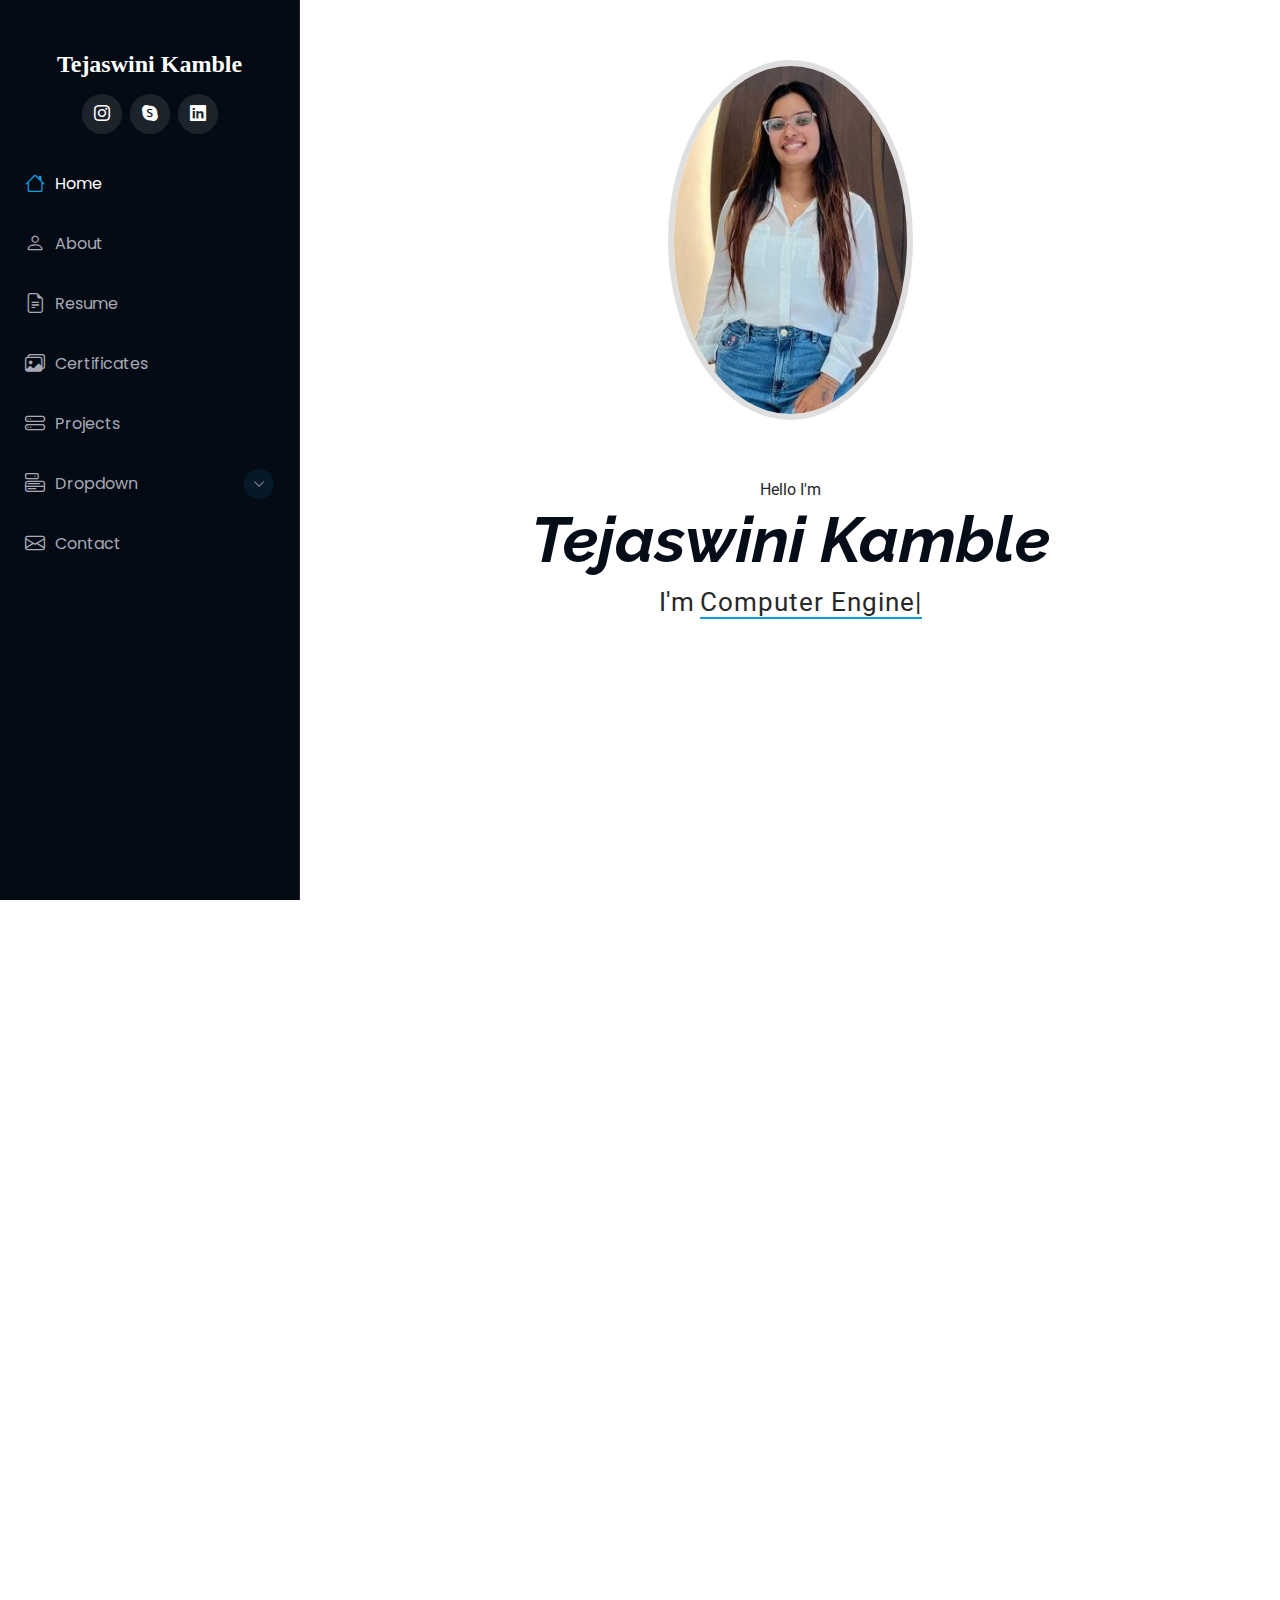
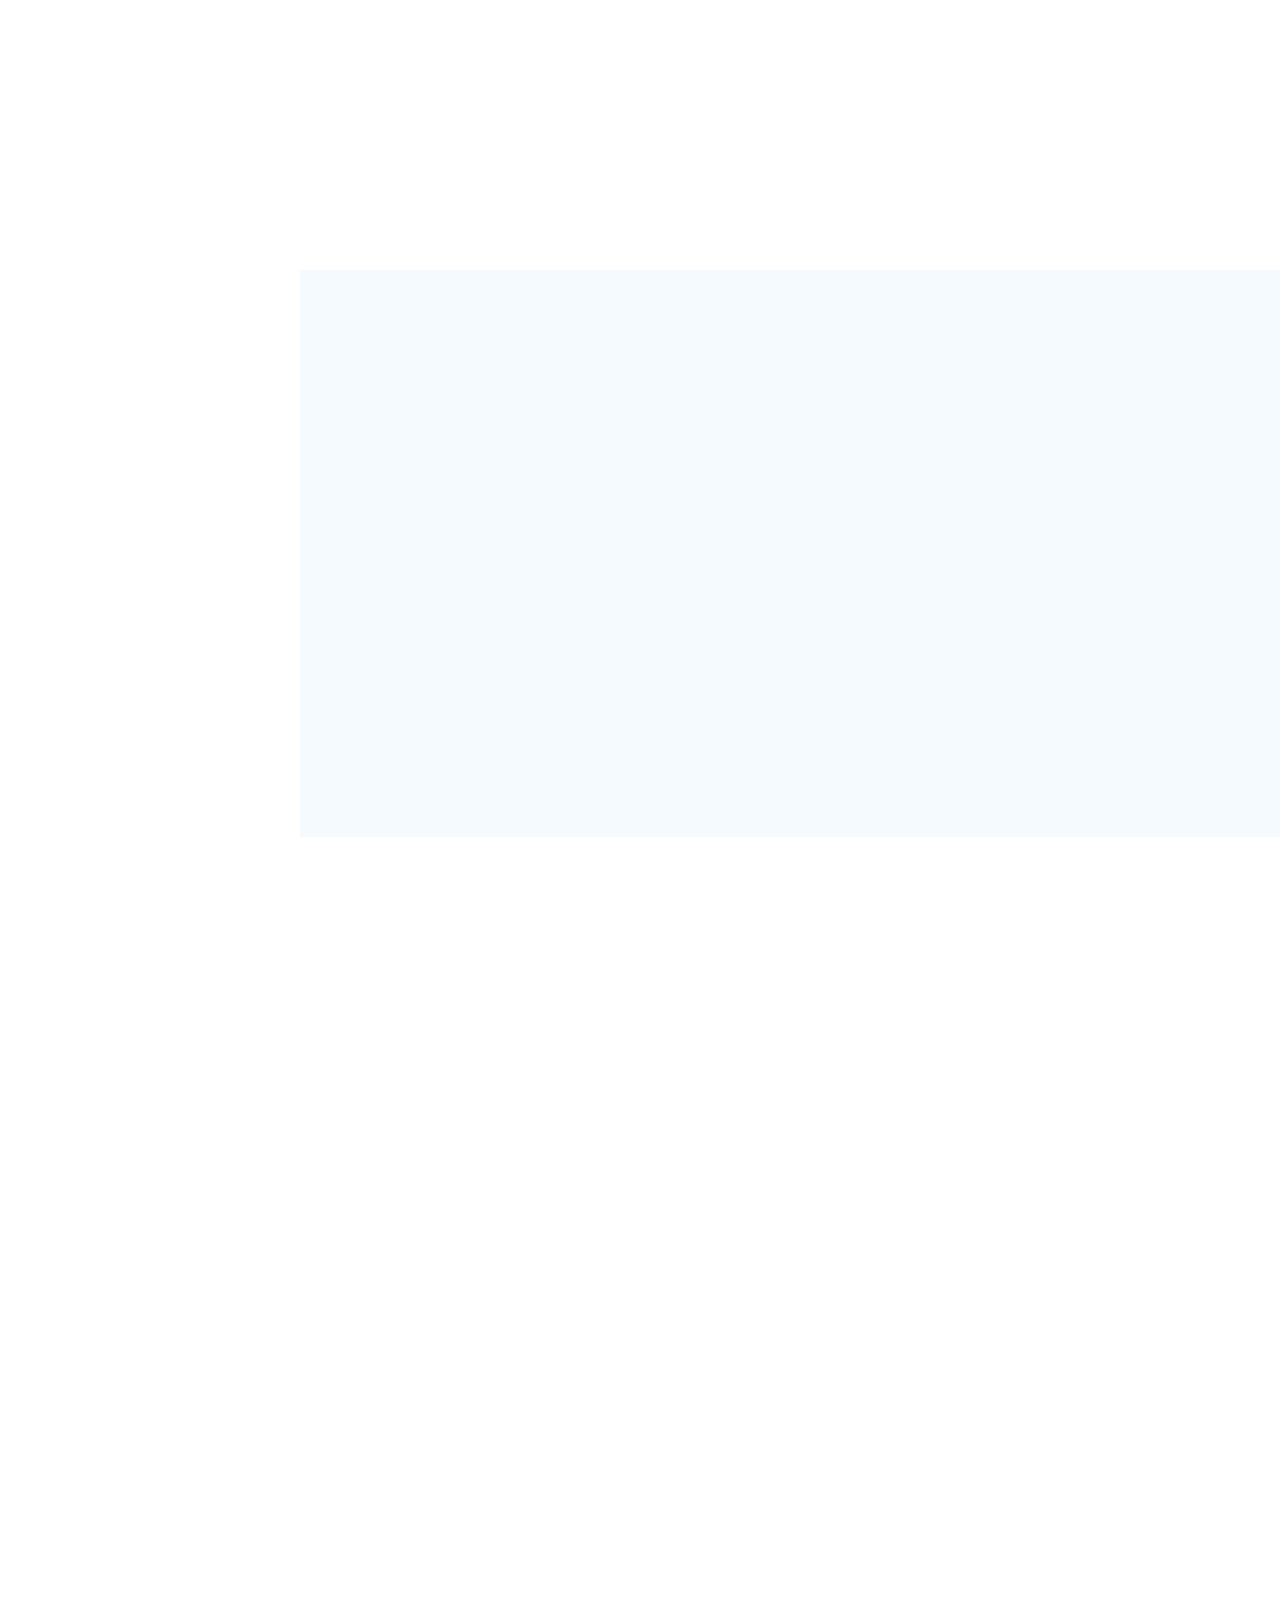
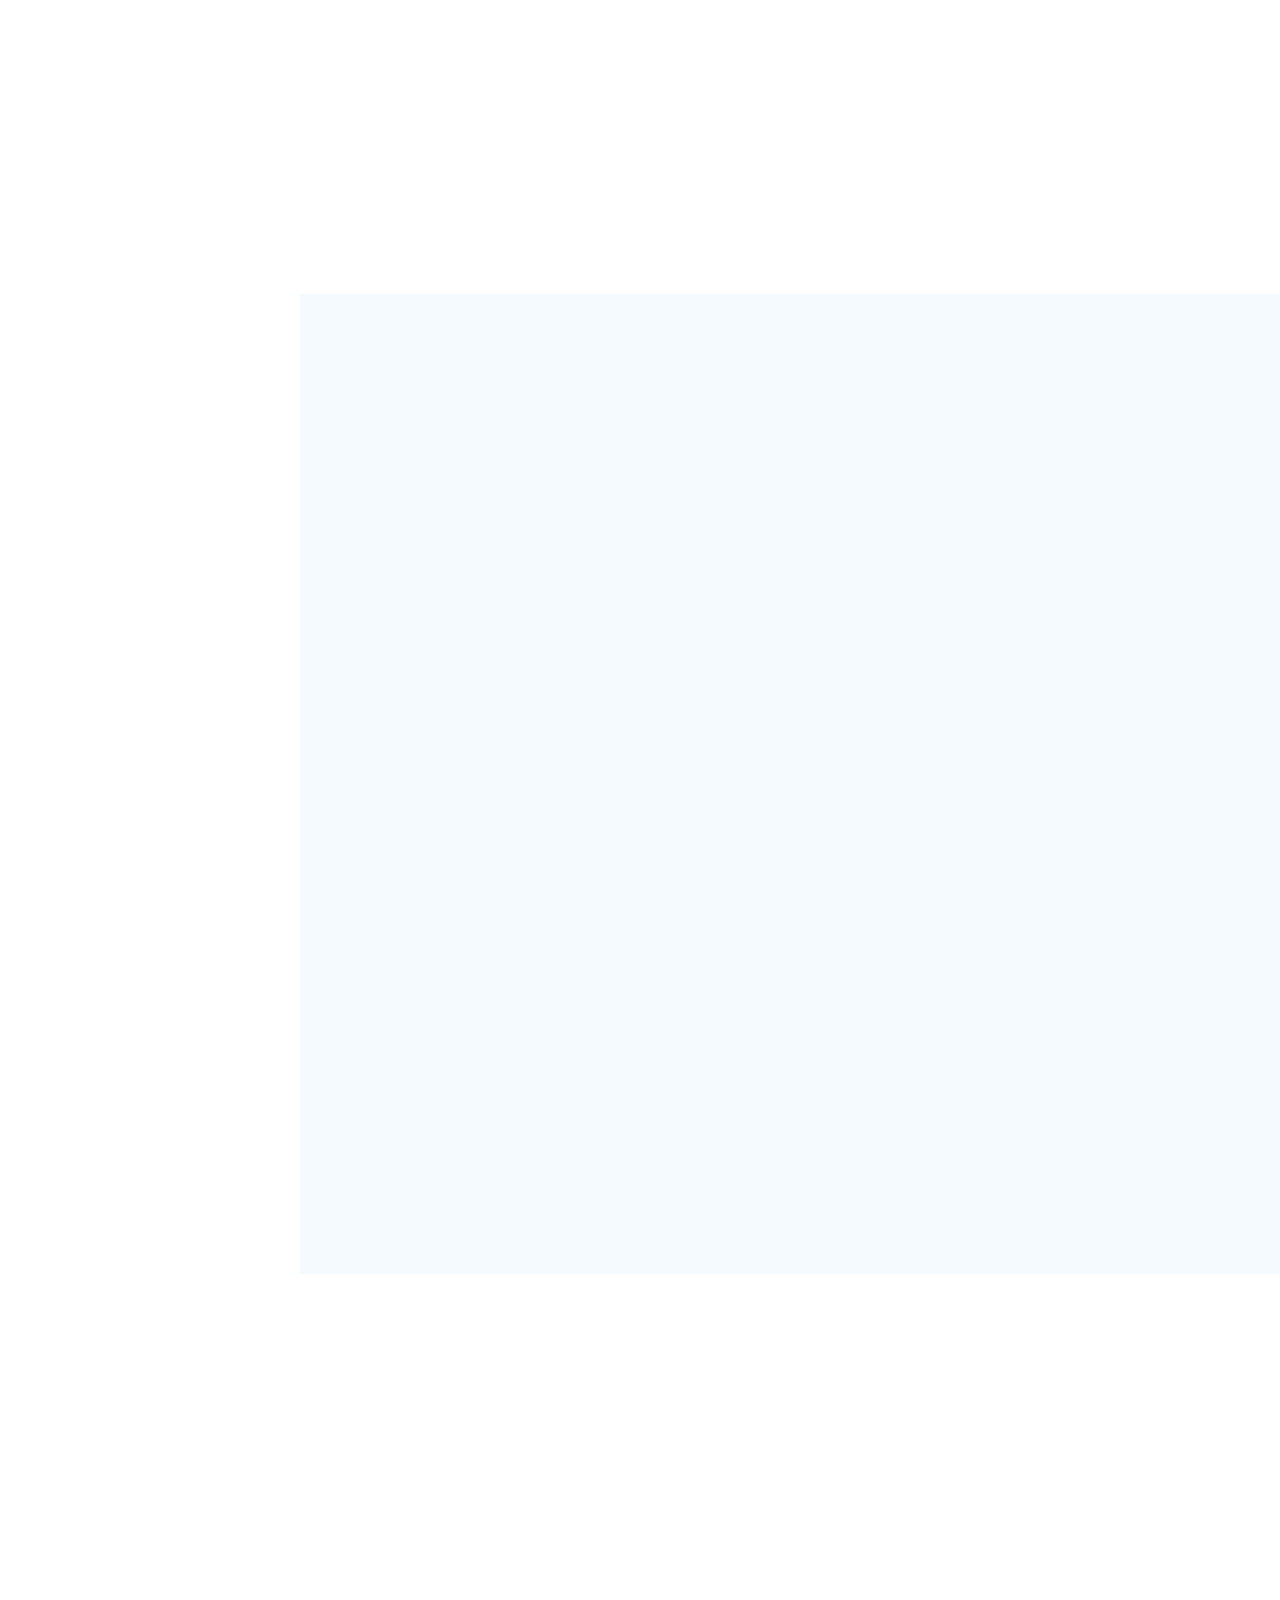
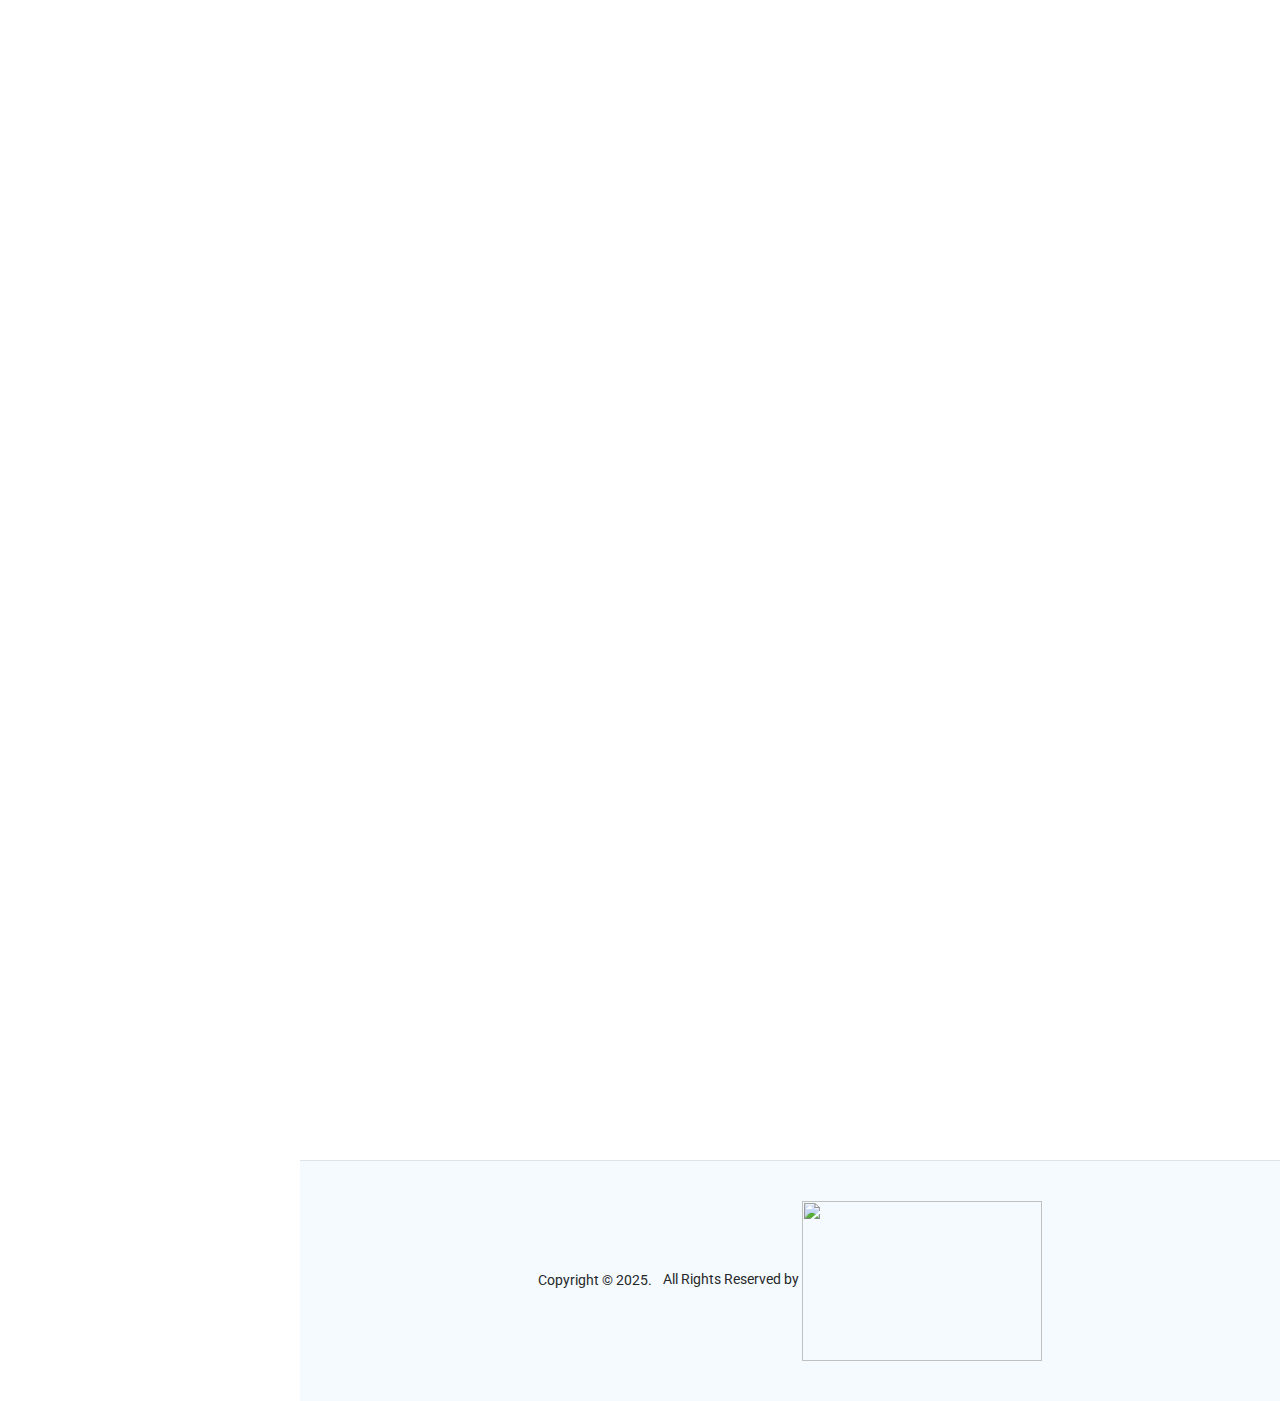
==== index.html @ b7612b85 "My Fisrt pushed with -- my webiste is not complete yet" ====
<!DOCTYPE html>
<html lang="en">

<head>
  <meta charset="utf-8">
  <meta content="width=device-width, initial-scale=1.0" name="viewport">
  <title>Tejaswini</title>
  <meta content="" name="description">
  <meta content="" name="keywords">

  <!-- Favicons -->

  <!-- Bootstrap JS and AOS Script -->
  <script src="https://cdn.jsdelivr.net/npm/bootstrap@5.3.2/dist/js/bootstrap.bundle.min.js"></script>
  <script src="https://cdnjs.cloudflare.com/ajax/libs/aos/2.3.4/aos.js"></script>
  <script>
      AOS.init();
  </script> 

  <!-- Fonts -->
  <link href="https://fonts.googleapis.com" rel="preconnect">
  <link href="https://fonts.gstatic.com" rel="preconnect" crossorigin>
  <link href="https://fonts.googleapis.com/css2?family=Roboto:ital,wght@0,100;0,300;0,400;0,500;0,700;0,900;1,100;1,300;1,400;1,500;1,700;1,900&family=Poppins:ital,wght@0,100;0,200;0,300;0,400;0,500;0,600;0,700;0,800;0,900;1,100;1,200;1,300;1,400;1,500;1,600;1,700;1,800;1,900&family=Raleway:ital,wght@0,100;0,200;0,300;0,400;0,500;0,600;0,700;0,800;0,900;1,100;1,200;1,300;1,400;1,500;1,600;1,700;1,800;1,900&display=swap" rel="stylesheet">

  <!-- Vendor CSS Files -->
  <link href="assets/vendor/bootstrap/css/bootstrap.min.css" rel="stylesheet">
  <link href="assets/vendor/bootstrap-icons/bootstrap-icons.css" rel="stylesheet">
  <link href="assets/vendor/aos/aos.css" rel="stylesheet">
  <link href="assets/vendor/glightbox/css/glightbox.min.css" rel="stylesheet">
  <link href="assets/vendor/swiper/swiper-bundle.min.css" rel="stylesheet">

  <!-- Main CSS File -->
  <link href="assets/css/main.css" rel="stylesheet">

</head>

<body class="index-page">

  <header id="header" class="header dark-background d-flex flex-column">
    <i class="header-toggle d-xl-none bi bi-list"></i>

    <!-- <div class="profile-img">
      <img src="assets/img/myPhoto.jpg" alt="" class="img-fluid rounded-circle">
    </div> -->

    <a href="index.html" class="logo d-flex align-items-center justify-content-center">
      <!-- Uncomment the line below if you also wish to use an image logo -->
      <!-- <img src="assets/img/logo.png" alt=""> -->
      <h1 class="sitename">Tejaswini Kamble</h1>
    </a>

    <div class="social-links text-center">
      <a href="#" class="instagram"><i class="bi bi-instagram"></i></a>
      <a href="#" class="google-plus"><i class="bi bi-skype"></i></a>
      <a href="#" class="linkedin"><i class="bi bi-linkedin"></i></a>

    </div>

    <nav id="navmenu" class="navmenu">
      <ul>
        <li><a href="#hero" class="active"><i class="bi bi-house navicon"></i>Home</a></li>
        <li><a href="#about"><i class="bi bi-person navicon"></i> About</a></li>
        <li><a href="#resume"><i class="bi bi-file-earmark-text navicon"></i> Resume</a></li>
        <li><a href="#portfolio"><i class="bi bi-images navicon"></i> Certificates</a></li>
        <li><a href="#services"><i class="bi bi-hdd-stack navicon"></i> Projects</a></li>
        <li class="dropdown"><a href="#"><i class="bi bi-menu-button navicon"></i> <span>Dropdown</span> <i class="bi bi-chevron-down toggle-dropdown"></i></a>
          <ul>
            <li><a href="#">Dropdown 1</a></li>
            <li class="dropdown"><a href="#"><span>Deep Dropdown</span> <i class="bi bi-chevron-down toggle-dropdown"></i></a>
              <ul>
                <li><a href="#">Deep Dropdown 1</a></li>
                <li><a href="#">Deep Dropdown 2</a></li>
                <li><a href="#">Deep Dropdown 3</a></li>
                <li><a href="#">Deep Dropdown 4</a></li>
                <li><a href="#">Deep Dropdown 5</a></li>
              </ul>
            </li>
            <li><a href="#">Dropdown 2</a></li>
            <li><a href="#">Dropdown 3</a></li>
            <li><a href="#">Dropdown 4</a></li>
          </ul>
        </li>
        <li><a href="#contact"><i class="bi bi-envelope navicon"></i> Contact</a></li>
      </ul>
    </nav>

  </header>

  <main class="main">

    <!-- Hero Section -->
    <section id="hero" class="hero section">

      <div class="img">
        <img src="assets/img/myPhoto1.jpg" alt="load img" class="img-fluid rounded-circle">
      </div>

      
      <div class="container" data-aos="fade-up" data-aos-delay="100">
        Hello I'm
        <h2><em>Tejaswini Kamble</em></h2>
        <p>I'm <span class="typed" data-typed-items="software Developer , Web developer">Computer Engineering student</span><span class="typed-cursor typed-cursor--blink" aria-hidden="true"></span><span class="typed-cursor typed-cursor--blink" aria-hidden="true"></span></p>
      </div>

    </section><!-- /Hero Section -->

    <!-- About Section -->
    <section id="about" class="about section">

      <!-- Section Title -->
      <div class="container section-title" data-aos="fade-up">
        <h2>About Me</h2>

        
          <p class = "mb-4">I am a passionate and detail-oriented Computer Engineering student with a strong foundation in software development, web technologies. My expertise lies in Core Java, Python, SQL, HTML, CSS, JavaScript, and Bootstrap, which I have utilized to develop innovative projects. With a keen interest in problem-solving and real-time automation, I thrive on building solutions that enhance efficiency and user experience.</p>

          <p>Throughout my academic journey, I have gained hands-on experience through internships and projects. As a Software Development Intern at DCDIUM Technologies, I developed a professional company website that improved user engagement by 30%. Additionally, I worked on the AttendMe: Real-Time Marking System, an face recognition-based attendance system, which automated student attendance tracking with high accuracy. These experiences have honed my skills in full-stack development, database management</p>
          
          <p>Beyond my technical expertise, I am a quick learner and an effective collaborator, always eager to explore the latest industry trends and emerging technologies. I enjoy working in dynamic environments where I can contribute meaningfully while expanding my knowledge. My ability to analyze problems, implement solutions, and optimize processes has allowed me to excel in my projects and internships.</p>
    
          <p>When I’m not coding, I enjoy traveling and exploring new destinations, which has helped me develop adaptability and a global perspective. My curiosity and enthusiasm drive me to push boundaries, and I am excited about opportunities that challenge me to innovate and grow as a developer.</p>
      </div><!-- End Section Title -->

    </section><!-- /About Section -->



    <!-- Skills Section -->
    <section id="skills" class="skills section light-background">

      <!-- Section Title -->
      <div class="container section-title" data-aos="fade-up">
        <h2>Skills</h2>
        <p>Technology i often work with</p>
      </div><!-- End Section Title -->

      <div class="container" data-aos="fade-up" data-aos-delay="100">

        <div class="row skills-content skills-animation">

          <div class="col-lg-6">

            <div class="progress">
              <span class="skill"><span>Core Java</span> <i class="val">100%</i></span>
              <div class="progress-bar-wrap">
                <div class="progress-bar" role="progressbar" aria-valuenow="100" aria-valuemin="0" aria-valuemax="100"></div>
              </div>
            </div><!-- End Skills Item -->

            <div class="progress">
              <span class="skill"><span>MySql</span> <i class="val">90%</i></span>
              <div class="progress-bar-wrap">
                <div class="progress-bar" role="progressbar" aria-valuenow="90" aria-valuemin="0" aria-valuemax="100"></div>
              </div>
            </div><!-- End Skills Item -->

            <div class="progress">
              <span class="skill"><span>Spring Boot</span> <i class="val">55%</i></span>
              <div class="progress-bar-wrap">
                <div class="progress-bar" role="progressbar" aria-valuenow="55" aria-valuemin="0" aria-valuemax="100"></div>
              </div>
            </div><!-- End Skills Item -->


          </div>

          <div class="col-lg-6">

            <div class="progress">
              <span class="skill"><span>HTML</span> <i class="val">75%</i></span>
              <div class="progress-bar-wrap">
                <div class="progress-bar" role="progressbar" aria-valuenow="75" aria-valuemin="0" aria-valuemax="100"></div>
              </div>
            </div><!-- End Skills Item -->

            <div class="progress">
              <span class="skill"><span>CSS</span> <i class="val">80%</i></span>
              <div class="progress-bar-wrap">
                <div class="progress-bar" role="progressbar" aria-valuenow="80" aria-valuemin="0" aria-valuemax="100"></div>
              </div>
            </div><!-- End Skills Item -->

            <div class="progress">
              <span class="skill"><span>bootstrap</span> <i class="val">90%</i></span>
              <div class="progress-bar-wrap">
                <div class="progress-bar" role="progressbar" aria-valuenow="90" aria-valuemin="0" aria-valuemax="100"></div>
              </div>
            </div><!-- End Skills Item -->
          </div>


          <div class="container-fluid marquee-container">
            <div class="marquee-content">
                <a href="https://www.w3schools.com/java/">
                    <img src="https://www.svgrepo.com/show/303388/java-4-logo.svg" alt="Java">
                </a>
                <a href="https://www.mysql.com/">
                    <img src="https://www.svgrepo.com/show/303251/mysql-logo.svg" alt="MySQL">
                </a>
                <a href="https://www.w3schools.com/html/">
                    <img src="https://www.svgrepo.com/show/353884/html-5.svg" alt="HTML">
                </a>
                <a href="https://www.w3schools.com/css/">
                    <img src="https://www.svgrepo.com/show/353623/css-3.svg" alt="CSS">
                </a>
                <a href="https://www.w3schools.com/js/">
                    <img src="https://www.svgrepo.com/show/349419/javascript.svg" alt="JavaScript">
                </a>
                <a href="https://www.w3schools.com/bootstrap5/">
                    <img src="https://www.svgrepo.com/show/353498/bootstrap.svg" alt="Bootstrap">
                </a>
                

                <!-- duplicate logo for infinite effect -->

                <a href="https://www.w3schools.com/java/">
                  <img src="https://www.svgrepo.com/show/303388/java-4-logo.svg" alt="Java">
              </a>
              <a href="https://www.mysql.com/">
                  <img src="https://www.svgrepo.com/show/303251/mysql-logo.svg" alt="MySQL">
              </a>
              <a href="https://www.w3schools.com/html/">
                  <img src="https://www.svgrepo.com/show/353884/html-5.svg" alt="HTML">
              </a>
              <a href="https://www.w3schools.com/css/">
                  <img src="https://www.svgrepo.com/show/353623/css-3.svg" alt="CSS">
              </a>
              <a href="https://www.w3schools.com/js/">
                  <img src="https://www.svgrepo.com/show/349419/javascript.svg" alt="JavaScript">
              </a>
              <a href="https://www.w3schools.com/bootstrap5/">
                  <img src="https://www.svgrepo.com/show/353498/bootstrap.svg" alt="Bootstrap">
              </a>
            </div>
          </div>

        </div>

      </div>

    </section><!-- /Skills Section -->

    <!-- Resume Section -->
    <section id="resume" class="resume section">

      <!-- Section Title -->
      <div class="container section-title" data-aos="fade-up">
        <h2>Resume</h2>
        <p>Experienced Computer Engineering student with expertise in Core Java,
          Python, SQL, HTML, CSS, JavaScript, and Bootstrap. Skilled in software
          and web development, real-time automation, and object-oriented
          programming. Developed a face recognition attendance system and a
          responsive company website. Seeking a role to apply my skills in
          strategic planning, leadership, and problem-solving skills.</p>
      </div><!-- End Section Title -->

      <div class="container">

        <div class="row">

          <div class="col-lg-6" data-aos="fade-up" data-aos-delay="100">
            <h3 class="resume-title">Sumary</h3>

            <div class="resume-item pb-0">
              <h4>Tejaswini Kamble</h4>
              <p><em>Motivated and detail-oriented Computer Engineering student with a strong foundation in software development, web technologies. Seeking an opportunity to apply my expertise in Core Java, Python, SQL, and web development to contribute to innovative projects, enhance business processes, and expand my technical skill set in a dynamic and growth-driven environment.</em></p>
              <ul>
                <li>Pune</li>
                <li>9067110845</li>
                <li>tejaswinikamble706@gmail.com</li>
              </ul>
            </div><!-- Edn Resume Item -->

            <h3 class="resume-title">Education</h3>
            <div class="resume-item">
              <h4>Bachelor of Engineering in Computer Science</h4>
              <h5>Present</h5>
              <p><em>Ajeenkya DY Patil School of Engineering</em></p>
            </div><!-- Edn Resume Item -->

            <div class="resume-item">
              <h4> Diploma in Computer Engineering</h4>
              <h5>2018 - 2021</h5>
              <p><em>Dr DY Patil School of Engineering</em></p>
              
            </div><!-- Edn Resume Item -->

          </div>

          <div class="col-lg-6" data-aos="fade-up" data-aos-delay="200">
            <h3 class="resume-title">Internship</h3>
            <div class="resume-item">
              <h4>DCDIUM Technologies Pvt. Ltd.</h4>
              <h5>10 JAN, 2024 - 23 FEB, 2024</h5>
              <p><em>As Software Development Intern </em></p>
              <ul>
                <li>Developed DCDIUM Technologies web page , aimed at showcasing the company's custom software development and IT outsourcing services.
                  </li>
                <li>Collaborated with the design team to create a user-friendly,responsive, and visually appealing website. </li>
              </ul>
            </div><!-- Edn Resume Item -->
          </div>

        </div>

      </div>

    </section><!-- /Resume Section -->

    <!-- Portfolio Section -->
    <section id="portfolio" class="portfolio section light-background">

      <!-- Section Title -->
      <div class="container section-title" data-aos="fade-up">
        <h2>Certificates</h2>
        <p></p>
      </div><!-- End Section Title -->

      <div class="container">

        <div class="isotope-layout" data-default-filter="*" data-layout="masonry" data-sort="original-order">

          <div class="row gy-4 isotope-container" data-aos="fade-up" data-aos-delay="200">

            <div class="col-lg-4 col-md-6 portfolio-item isotope-item filter-app">
              <div class="portfolio-content h-100">
                <img src="assets/img/portfolio/cer1.jpg" class="img-fluid" alt="">
              </div>
            </div><!-- End Portfolio Item -->

            <div class="col-lg-4 col-md-6 portfolio-item isotope-item filter-app">
              <div class="portfolio-content h-100">
                <img src="assets/img/portfolio/cer2.jpg" class="img-fluid" alt="">
                
              </div>
            </div><!-- End Portfolio Item -->

            <div class="col-lg-4 col-md-6 portfolio-item isotope-item filter-app">
              <div class="portfolio-content h-100">
                <img src="assets/img/portfolio/cer3.jpg" class="img-fluid" alt="">
              </div>
            </div><!-- End Portfolio Item -->

            <div class="col-lg-4 col-md-6 portfolio-item isotope-item filter-app">
              <div class="portfolio-content h-100">
                <img src="assets/img/portfolio/cer4.jpg" class="img-fluid" alt="">
              </div>
            </div><!-- End Portfolio Item -->

            <div class="col-lg-4 col-md-6 portfolio-item isotope-item filter-app">
              <div class="portfolio-content h-100">
                <img src="assets/img/portfolio/cer5.jpg" class="img-fluid" alt="">
              </div>
            </div><!-- End Portfolio Item -->

            <div class="col-lg-4 col-md-6 portfolio-item isotope-item filter-app">
              <div class="portfolio-content h-100">
                <img src="assets/img/portfolio/cer6.jpg" class="img-fluid" alt="">
              </div>
            </div><!-- End Portfolio Item -->

            <div class="col-lg-4 col-md-6 portfolio-item isotope-item filter-app">
              <div class="portfolio-content h-100">
                <img src="assets/img/portfolio/cer7.jpg" class="img-fluid" alt="">
              </div>
            </div><!-- End Portfolio Item -->
          </div><!-- End Portfolio Container -->
        </div>
      </div>

    </section><!-- /Portfolio Section -->



    <!-- Services Section -->
    <section id="services" class="services section">

      <!-- Section Title -->
      <div class="container section-title" data-aos="fade-up">
        <h2>Services</h2>
        <p>Magnam dolores commodi suscipit. Necessitatibus eius consequatur ex aliquid fuga eum quidem. Sit sint consectetur velit. Quisquam quos quisquam cupiditate. Et nemo qui impedit suscipit alias ea. Quia fugiat sit in iste officiis commodi quidem hic quas.</p>
      </div><!-- End Section Title -->

      <div class="container">

        <div class="row gy-4">

          <div class="col-lg-4 col-md-6 service-item d-flex" data-aos="fade-up" data-aos-delay="100">
            <div class="icon flex-shrink-0"><i class="bi bi-briefcase"></i></div>
            <div>
              <h4 class="title"><a href="service-details.html" class="stretched-link">Lorem Ipsum</a></h4>
              <p class="description">Voluptatum deleniti atque corrupti quos dolores et quas molestias excepturi sint occaecati cupiditate non provident</p>
            </div>
          </div>
          <!-- End Service Item -->

          <div class="col-lg-4 col-md-6 service-item d-flex" data-aos="fade-up" data-aos-delay="200">
            <div class="icon flex-shrink-0"><i class="bi bi-card-checklist"></i></div>
            <div>
              <h4 class="title"><a href="service-details.html" class="stretched-link">Dolor Sitema</a></h4>
              <p class="description">Minim veniam, quis nostrud exercitation ullamco laboris nisi ut aliquip ex ea commodo consequat tarad limino ata</p>
            </div>
          </div><!-- End Service Item -->

          <div class="col-lg-4 col-md-6 service-item d-flex" data-aos="fade-up" data-aos-delay="300">
            <div class="icon flex-shrink-0"><i class="bi bi-bar-chart"></i></div>
            <div>
              <h4 class="title"><a href="service-details.html" class="stretched-link">Sed ut perspiciatis</a></h4>
              <p class="description">Duis aute irure dolor in reprehenderit in voluptate velit esse cillum dolore eu fugiat nulla pariatur</p>
            </div>
          </div><!-- End Service Item -->

          <div class="col-lg-4 col-md-6 service-item d-flex" data-aos="fade-up" data-aos-delay="400">
            <div class="icon flex-shrink-0"><i class="bi bi-binoculars"></i></div>
            <div>
              <h4 class="title"><a href="service-details.html" class="stretched-link">Magni Dolores</a></h4>
              <p class="description">Excepteur sint occaecat cupidatat non proident, sunt in culpa qui officia deserunt mollit anim id est laborum</p>
            </div>
          </div><!-- End Service Item -->

          <div class="col-lg-4 col-md-6 service-item d-flex" data-aos="fade-up" data-aos-delay="500">
            <div class="icon flex-shrink-0"><i class="bi bi-brightness-high"></i></div>
            <div>
              <h4 class="title"><a href="service-details.html" class="stretched-link">Nemo Enim</a></h4>
              <p class="description">At vero eos et accusamus et iusto odio dignissimos ducimus qui blanditiis praesentium voluptatum deleniti atque</p>
            </div>
          </div><!-- End Service Item -->

          <div class="col-lg-4 col-md-6 service-item d-flex" data-aos="fade-up" data-aos-delay="600">
            <div class="icon flex-shrink-0"><i class="bi bi-calendar4-week"></i></div>
            <div>
              <h4 class="title"><a href="service-details.html" class="stretched-link">Eiusmod Tempor</a></h4>
              <p class="description">Et harum quidem rerum facilis est et expedita distinctio. Nam libero tempore, cum soluta nobis est eligendi</p>
            </div>
          </div><!-- End Service Item -->

        </div>

      </div>

    </section><!-- /Services Section -->

   
    <!-- Contact Section -->
    <section id="contact" class="contact section">

      <!-- Section Title -->
      <div class="container section-title" data-aos="fade-up">
        <h2>Contact Information</h2>
      </div><!-- End Section Title -->

      <div class="container" data-aos="fade-up" data-aos-delay="100">

        <div class="row gy-4">

          <div class="col-lg-5">

            <div class="info-wrap">
              <div class="info-item d-flex" data-aos="fade-up" data-aos-delay="200">
                <i class="bi bi-geo-alt flex-shrink-0"></i>
                <div>
                  <h3>Address</h3>
                  <p>Pune ,Maharashtra , INDIA </p>
                </div>
              </div><!-- End Info Item -->

              <div class="info-item d-flex" data-aos="fade-up" data-aos-delay="300">
                <i class="bi bi-telephone flex-shrink-0"></i>
                <div>
                  <h3>Call Me</h3>
                  <p>+91 9067110845</p>
                </div>
              </div><!-- End Info Item -->

              <div class="info-item d-flex" data-aos="fade-up" data-aos-delay="400">
                <i class="bi bi-envelope flex-shrink-0"></i>
                <div>
                  <h3>Email Me</h3>
                  <p>tejaswinikamble706@gmail.com</p>
                </div>
              </div><!-- End Info Item -->

              <iframe src="https://www.google.com/maps/embed?pb=!1m14!1m8!1m3!1d48389.78314118045!2d-74.006138!3d40.710059!3m2!1i1024!2i768!4f13.1!3m3!1m2!1s0x89c25a22a3bda30d%3A0xb89d1fe6bc499443!2sDowntown%20Conference%20Center!5e0!3m2!1sen!2sus!4v1676961268712!5m2!1sen!2sus" frameborder="0" style="border:0; width: 100%; height: 270px;" allowfullscreen="" loading="lazy" referrerpolicy="no-referrer-when-downgrade"></iframe>
            </div>
          </div>

          <div class="col-lg-7">
            <form action="forms/contact.php" method="post" class="php-email-form" data-aos="fade-up" data-aos-delay="200">
              <div class="row gy-4">

                <div class="col-md-6">
                  <label for="name-field" class="pb-2">Your Name</label>
                  <input type="text" name="name" id="name-field" class="form-control" required="">
                </div>

                <div class="col-md-6">
                  <label for="email-field" class="pb-2">Your Email</label>
                  <input type="email" class="form-control" name="email" id="email-field" required="">
                </div>

                <div class="col-md-12">
                  <label for="subject-field" class="pb-2">Subject</label>
                  <input type="text" class="form-control" name="subject" id="subject-field" required="">
                </div>

                <div class="col-md-12">
                  <label for="message-field" class="pb-2">Message</label>
                  <textarea class="form-control" name="message" rows="10" id="message-field" required=""></textarea>
                </div>

                <div class="col-md-12 text-center">
                  <div class="loading">Loading</div>
                  <div class="error-message"></div>
                  <div class="sent-message">Your message has been sent. Thank you!</div>

                  <button type="submit">Send Message</button>
                </div>

              </div>
            </form>
          </div><!-- End Contact Form -->

        </div>

      </div>

    </section><!-- /Contact Section -->

  </main>

  <footer id="footer" class="footer position-relative light-background">

    <div class="container">
      <div class="copyright text-center ">
        <p>Copyright © <span>2025.</span> <strong class="px-1 sitename"></strong> <span>All Rights Reserved by <img src="https://www.create-signature.com/s/sig/index.php?name=tejaswini-k&f=155" alt="" style="width: 15rem; height: 10rem;"></span></p>
      </div>
    
      </div>
    </div>

  </footer>

  <!-- Scroll Top -->
  <a href="#" id="scroll-top" class="scroll-top d-flex align-items-center justify-content-center"><i class="bi bi-arrow-up-short"></i></a>

  <!-- Preloader -->
  <div id="preloader"></div>

  <!-- Vendor JS Files -->
  <script src="assets/vendor/bootstrap/js/bootstrap.bundle.min.js"></script>
  <script src="assets/vendor/php-email-form/validate.js"></script>
  <script src="assets/vendor/aos/aos.js"></script>
  <script src="assets/vendor/typed.js/typed.umd.js"></script>
  <script src="assets/vendor/purecounter/purecounter_vanilla.js"></script>
  <script src="assets/vendor/waypoints/noframework.waypoints.js"></script>
  <script src="assets/vendor/glightbox/js/glightbox.min.js"></script>
  <script src="assets/vendor/imagesloaded/imagesloaded.pkgd.min.js"></script>
  <script src="assets/vendor/isotope-layout/isotope.pkgd.min.js"></script>
  <script src="assets/vendor/swiper/swiper-bundle.min.js"></script>

  <!-- Main JS File -->
  <script src="assets/js/main.js"></script>

</body>

</html>
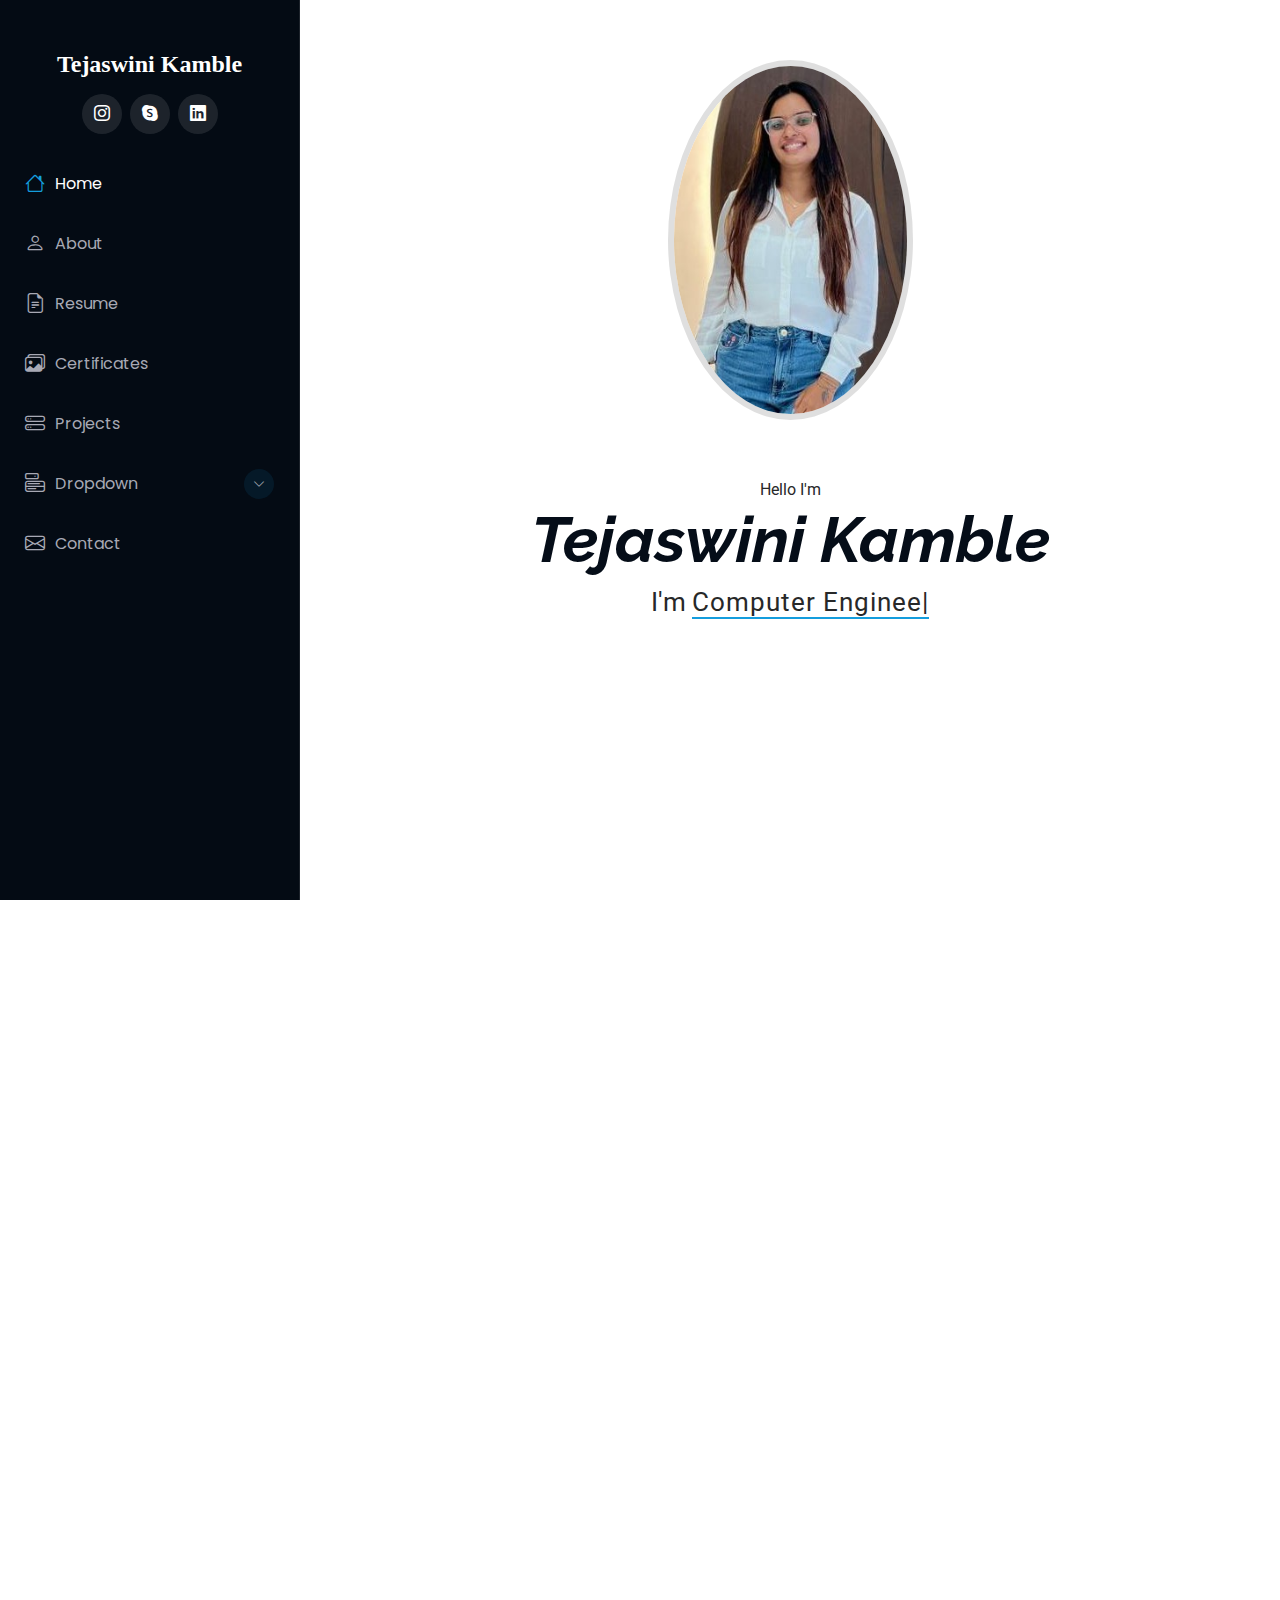
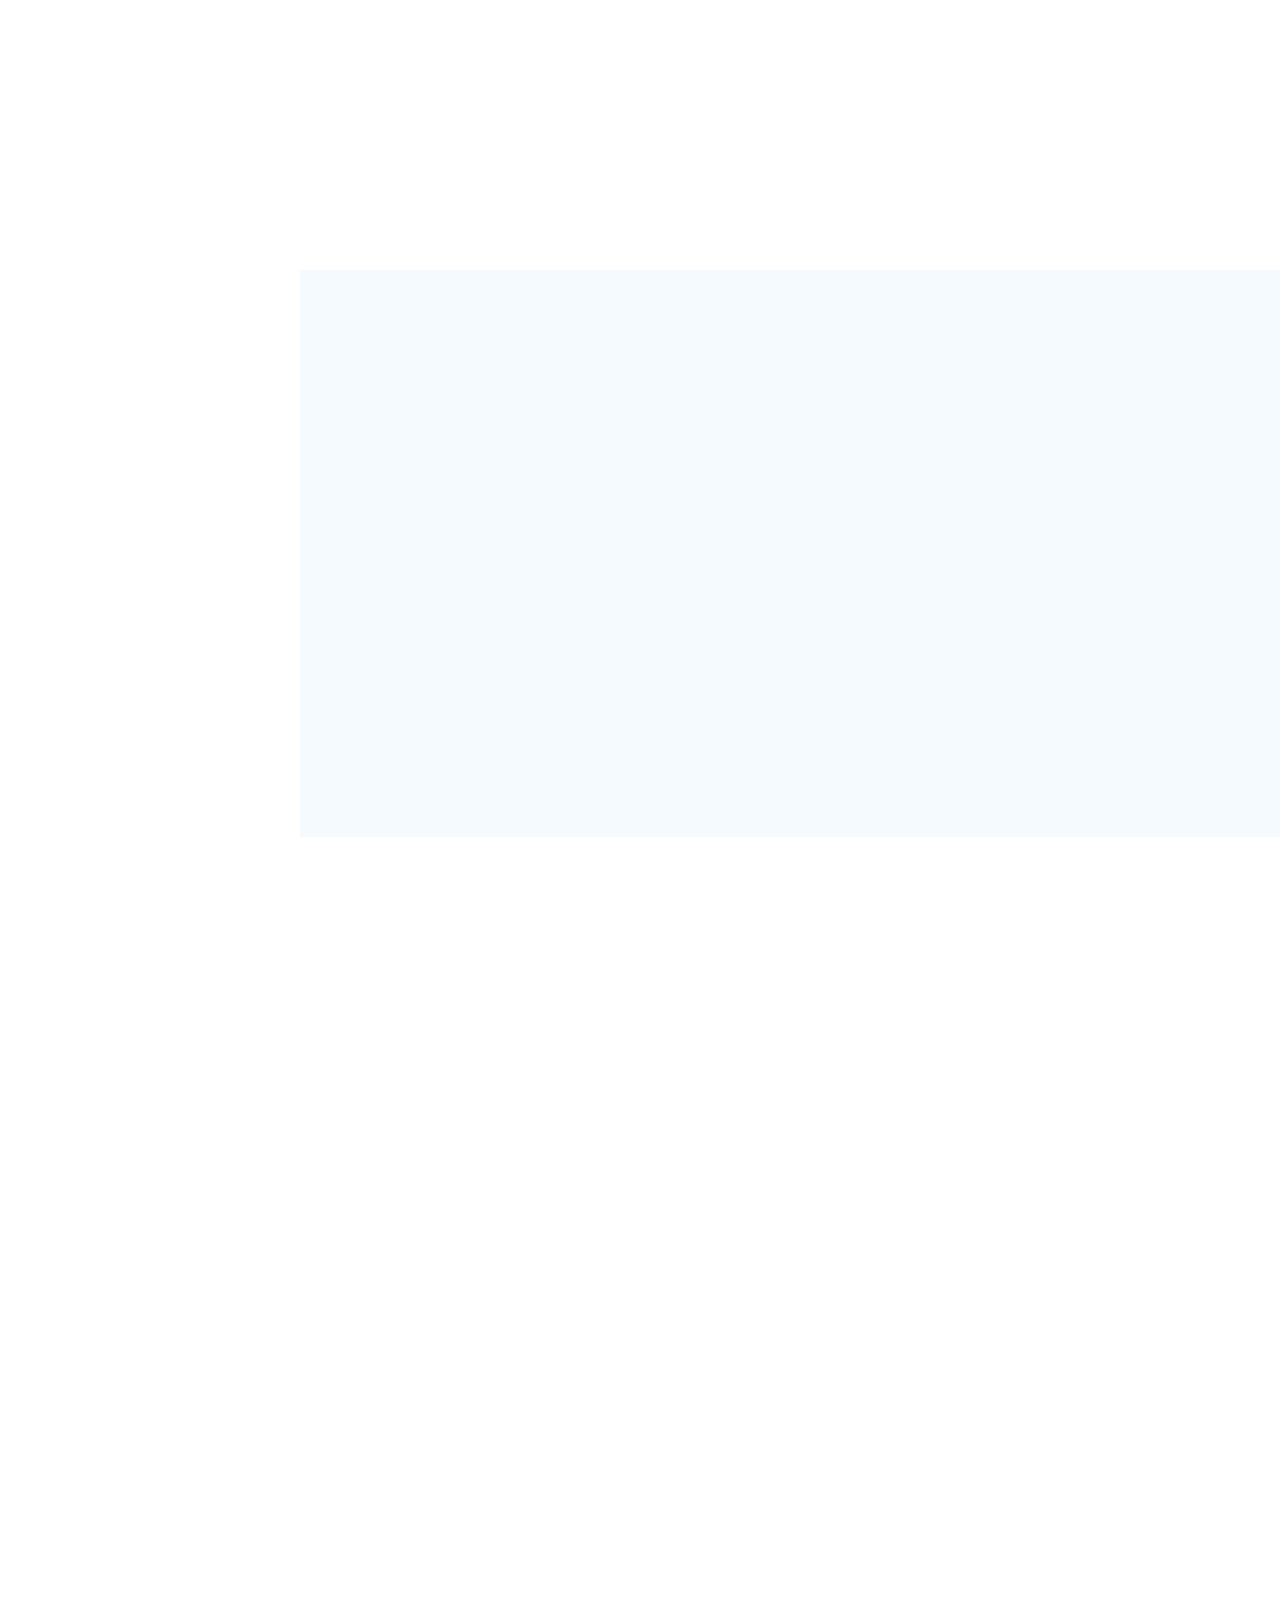
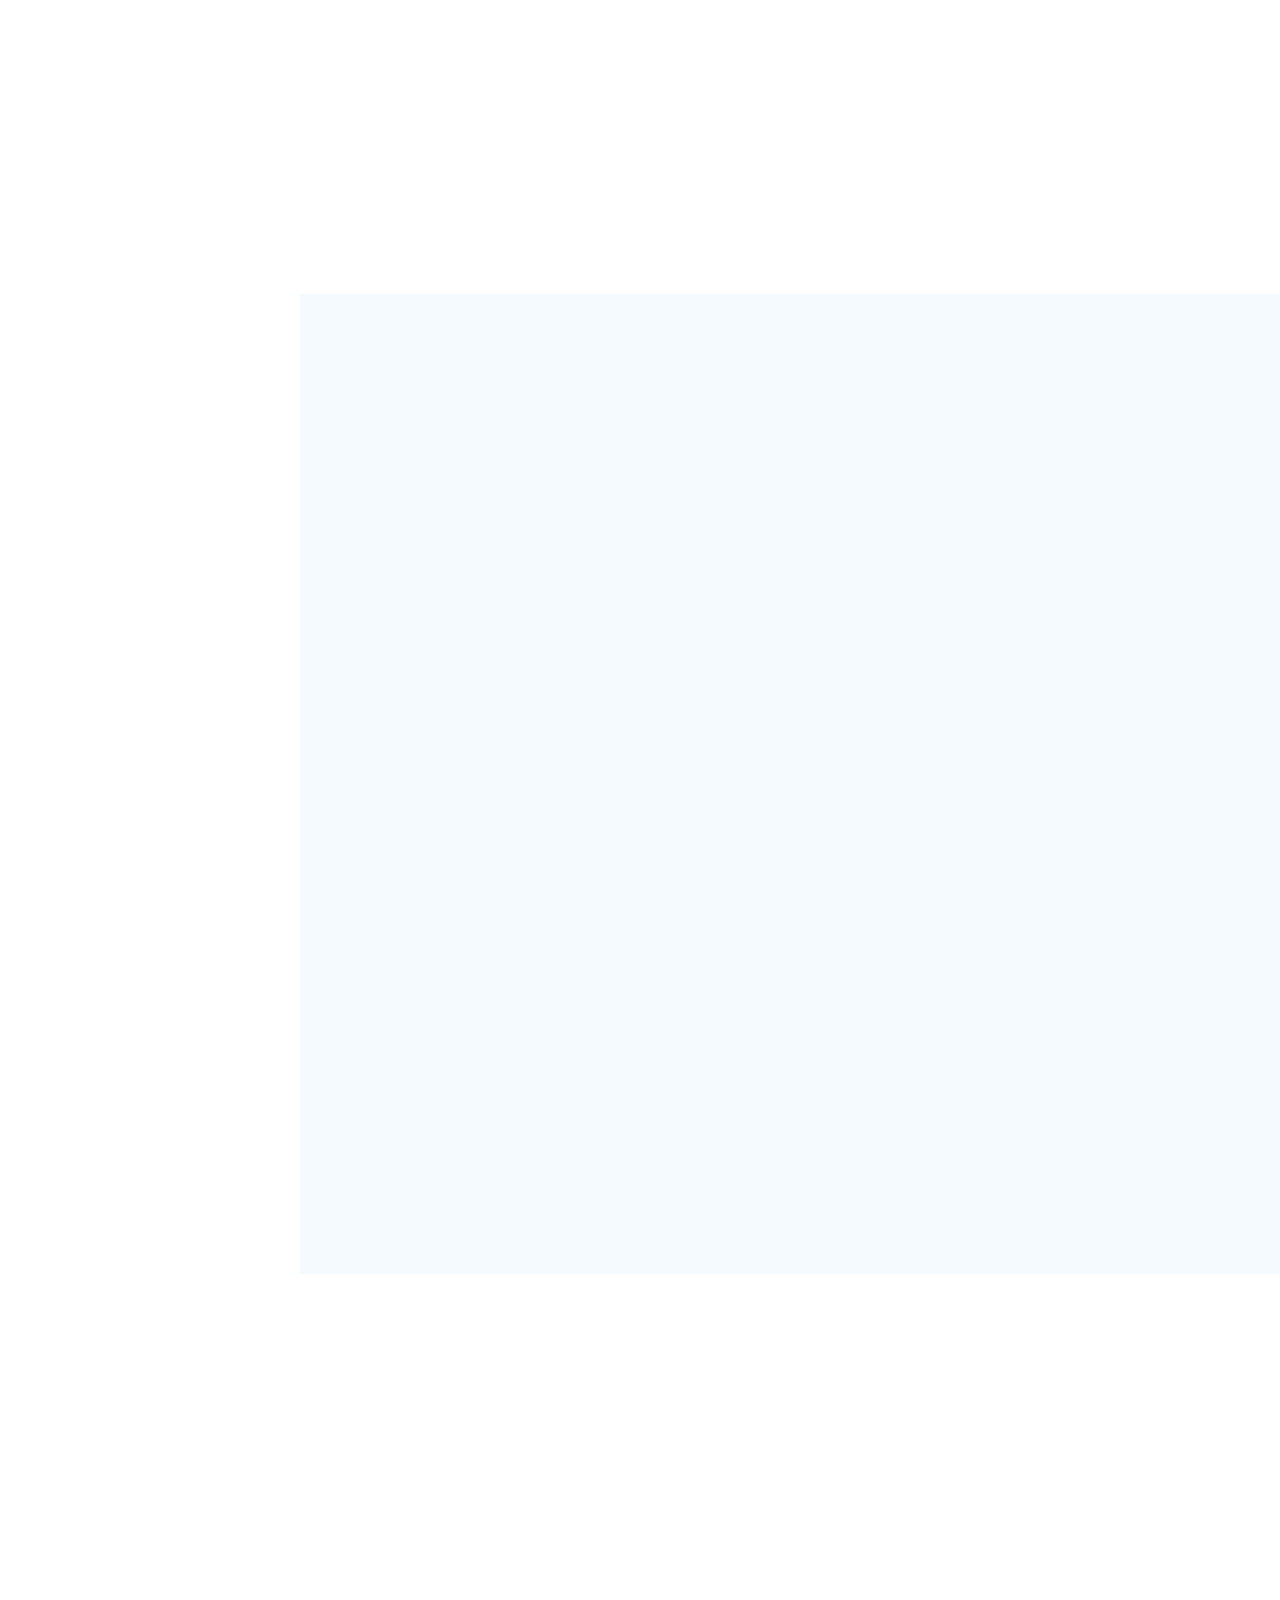
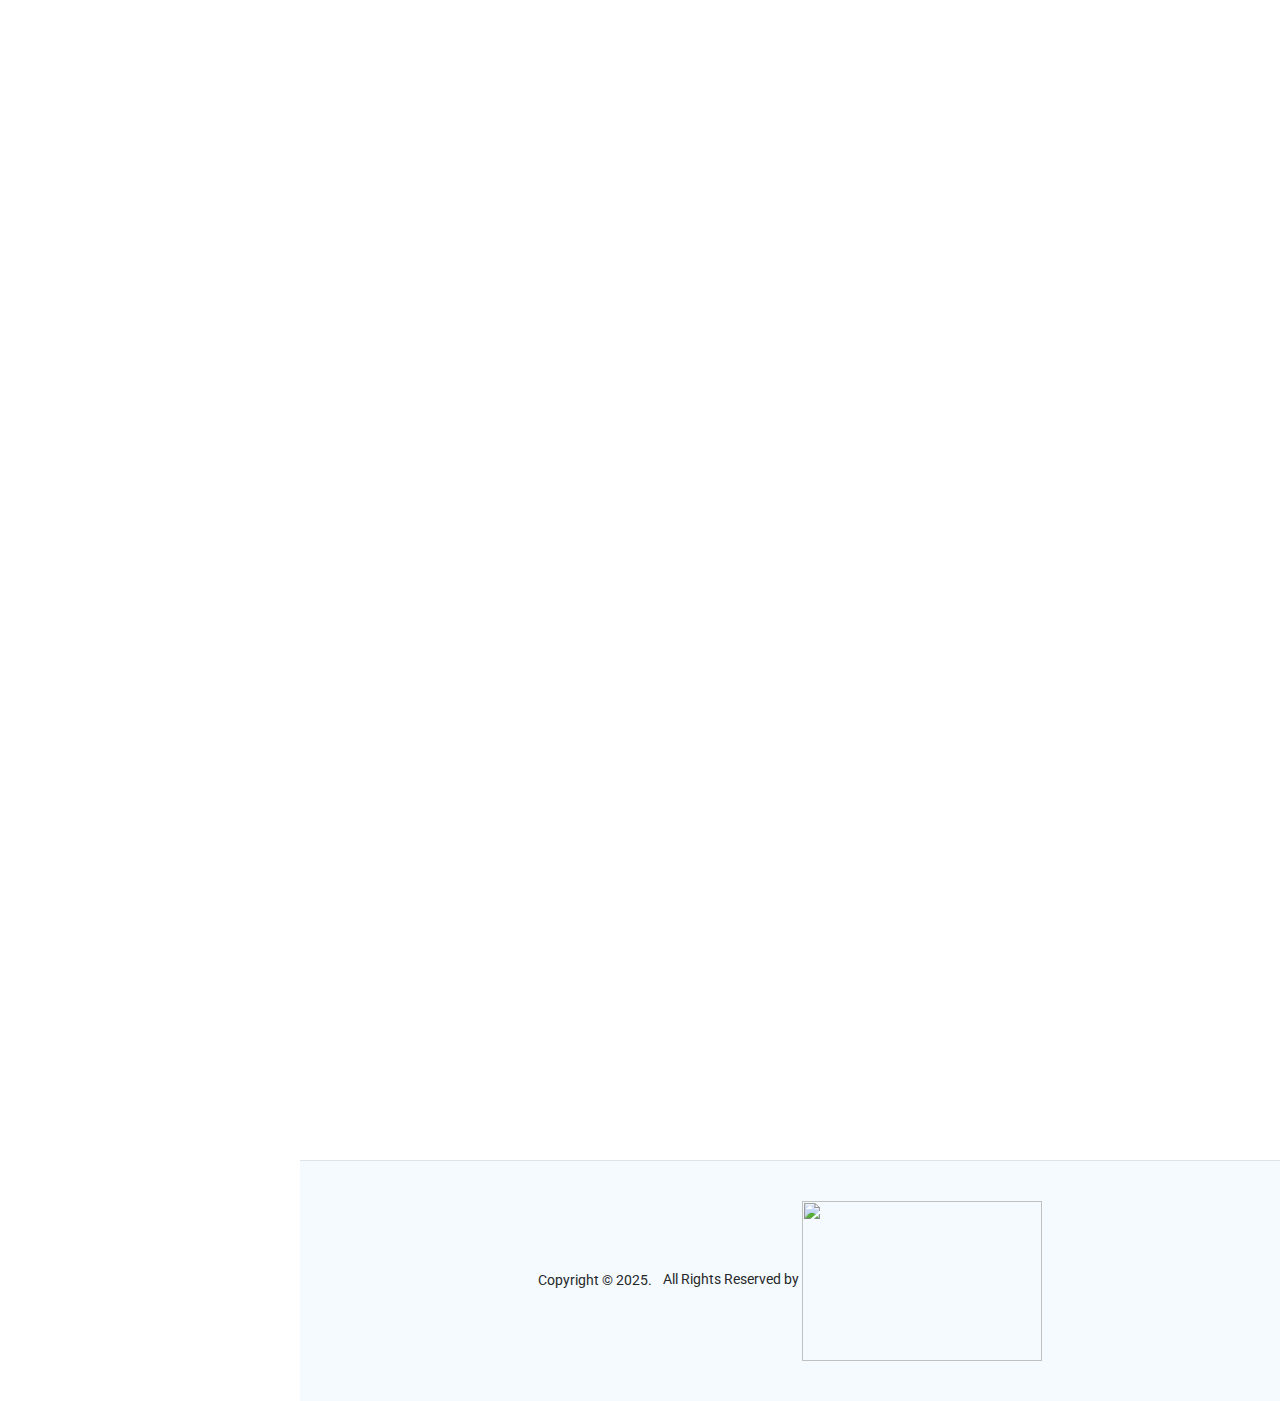
==== commit 0ef1b9dd: "I have changes the contact info" ====
--- a/index.html
+++ b/index.html
@@ -485,7 +485,7 @@
           </div>
 
           <div class="col-lg-7">
-            <form action="forms/contact.php" method="post" class="php-email-form" data-aos="fade-up" data-aos-delay="200">
+            <form action="https://api.web3forms.com/submit" method="POST" class = "contact-email" data-aos="fade-up" data-aos-delay="200">
               <div class="row gy-4">
 
                 <div class="col-md-6">
@@ -508,12 +508,16 @@
                   <textarea class="form-control" name="message" rows="10" id="message-field" required=""></textarea>
                 </div>
 
+               
+                
                 <div class="col-md-12 text-center">
-                  <div class="loading">Loading</div>
+                  <div class="loading">Loading...</div>
+                 
                   <div class="error-message"></div>
-                  <div class="sent-message">Your message has been sent. Thank you!</div>
-
-                  <button type="submit">Send Message</button>
+                  <!-- <div class="sent-message">Your message has been sent. Thank you!</div> -->
+
+                  <input type="hidden" name="access_key" value="835e1799-773f-4111-a201-0b151b6bc8b6">
+                  <button type="submit" class ="sub-btn">Send Message</button>
                 </div>
 
               </div>
--- a/assets/css/main.css
+++ b/assets/css/main.css
@@ -928,56 +928,19 @@
   color: var(--contrast-color);
 }
 
-.contact .php-email-form {
-  background-color: var(--surface-color);
-  height: 100%;
-  padding: 30px;
-  box-shadow: 0px 0px 20px rgba(0, 0, 0, 0.1);
-}
-
-@media (max-width: 575px) {
-  .contact .php-email-form {
-    padding: 20px;
-  }
-}
-
-.contact .php-email-form input[type=text],
-.contact .php-email-form input[type=email],
-.contact .php-email-form textarea {
-  font-size: 14px;
-  padding: 10px 15px;
-  box-shadow: none;
-  border-radius: 0;
-  color: var(--default-color);
-  background-color: var(--surface-color);
-  border-color: color-mix(in srgb, var(--default-color), transparent 80%);
-}
-
-.contact .php-email-form input[type=text]:focus,
-.contact .php-email-form input[type=email]:focus,
-.contact .php-email-form textarea:focus {
-  border-color: var(--accent-color);
-}
-
-.contact .php-email-form input[type=text]::placeholder,
-.contact .php-email-form input[type=email]::placeholder,
-.contact .php-email-form textarea::placeholder {
-  color: color-mix(in srgb, var(--default-color), transparent 70%);
-}
-
-.contact .php-email-form button[type=submit] {
-  color: var(--contrast-color);
-  background: var(--accent-color);
-  border: 0;
-  padding: 10px 30px;
-  transition: 0.4s;
-  border-radius: 50px;
-}
-
-.contact .php-email-form button[type=submit]:hover {
-  background: color-mix(in srgb, var(--accent-color), transparent 25%);
-}
-
+.contact-email .sub-btn{
+  border-radius: 5px;
+  border: none;
+  background-color: #0191ff;
+  color: white;
+  height: 50px;
+  width: 25%;
+}
+
+.contact-email .sub-btn:hover{
+  color: #040b14;
+  background-color: rgb(94, 210, 94);
+}
 
 /*--------------------------------------------------------------
 # Service Details Section
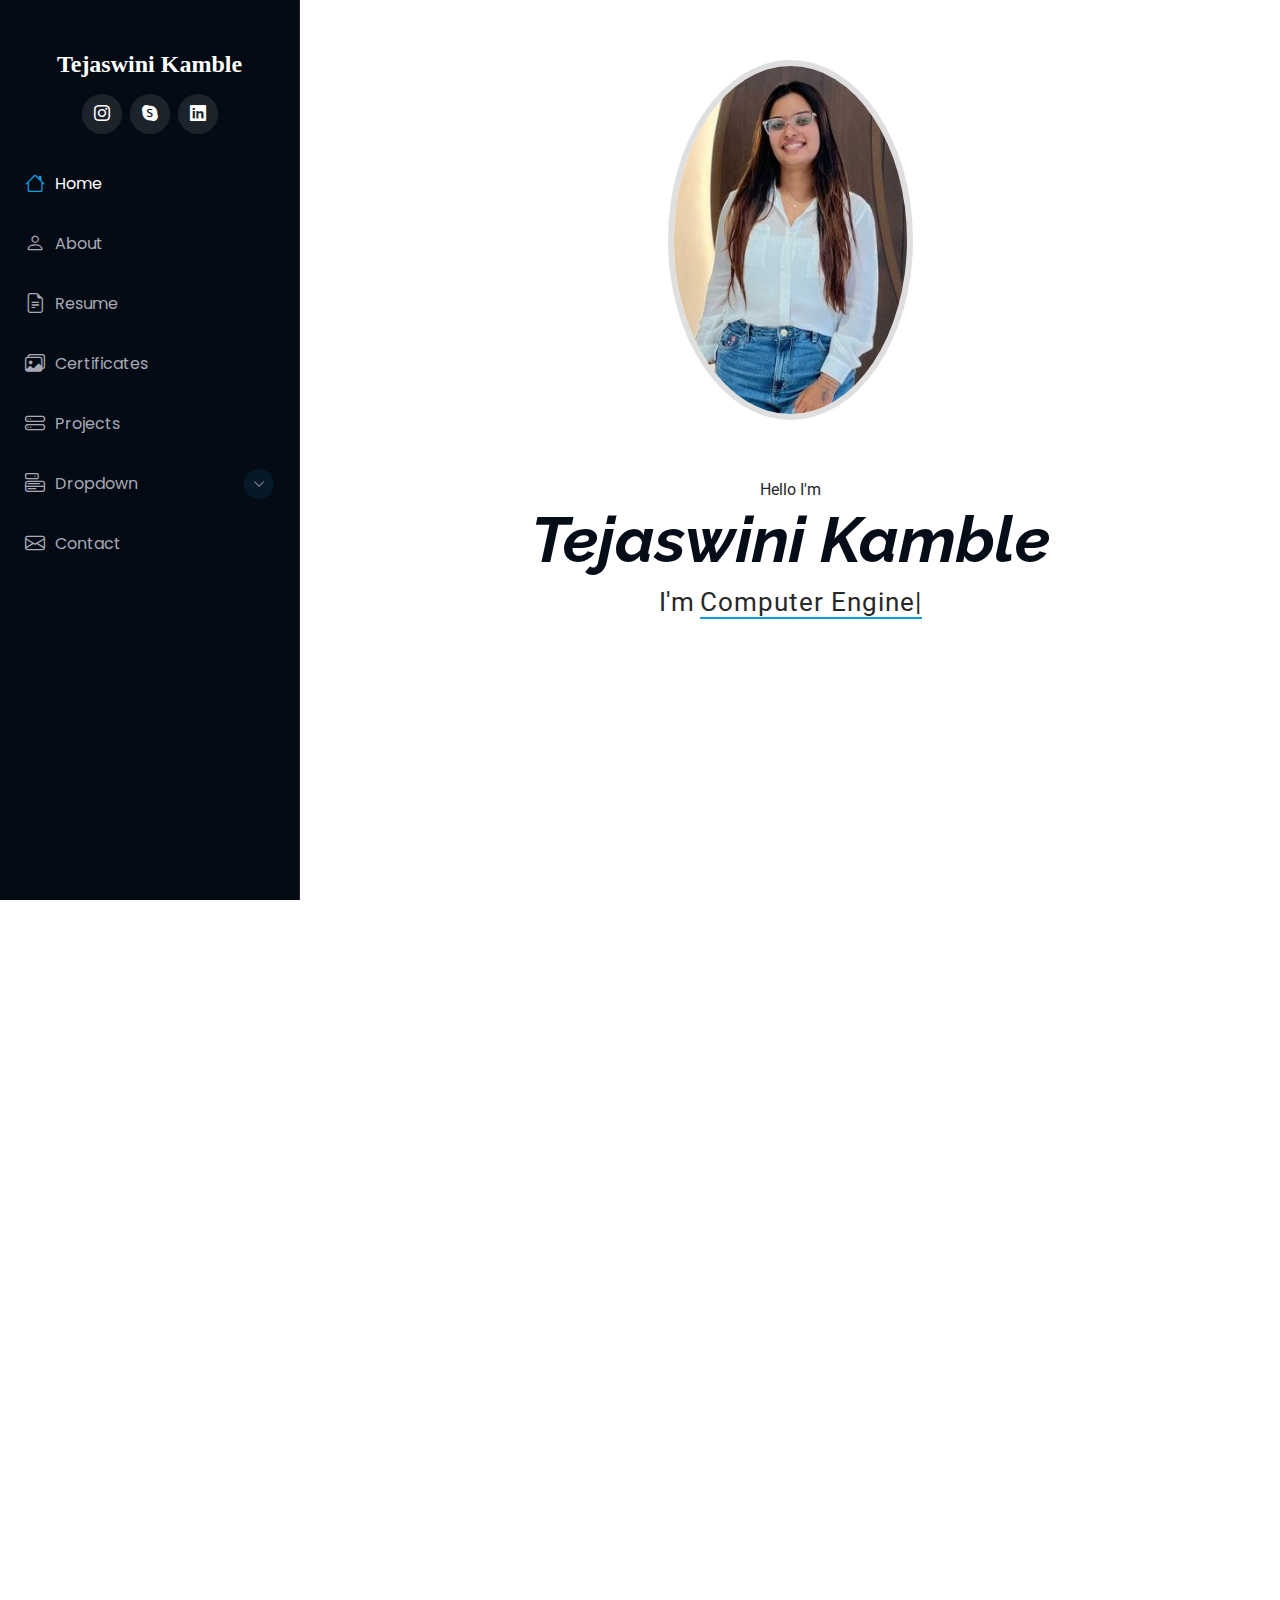
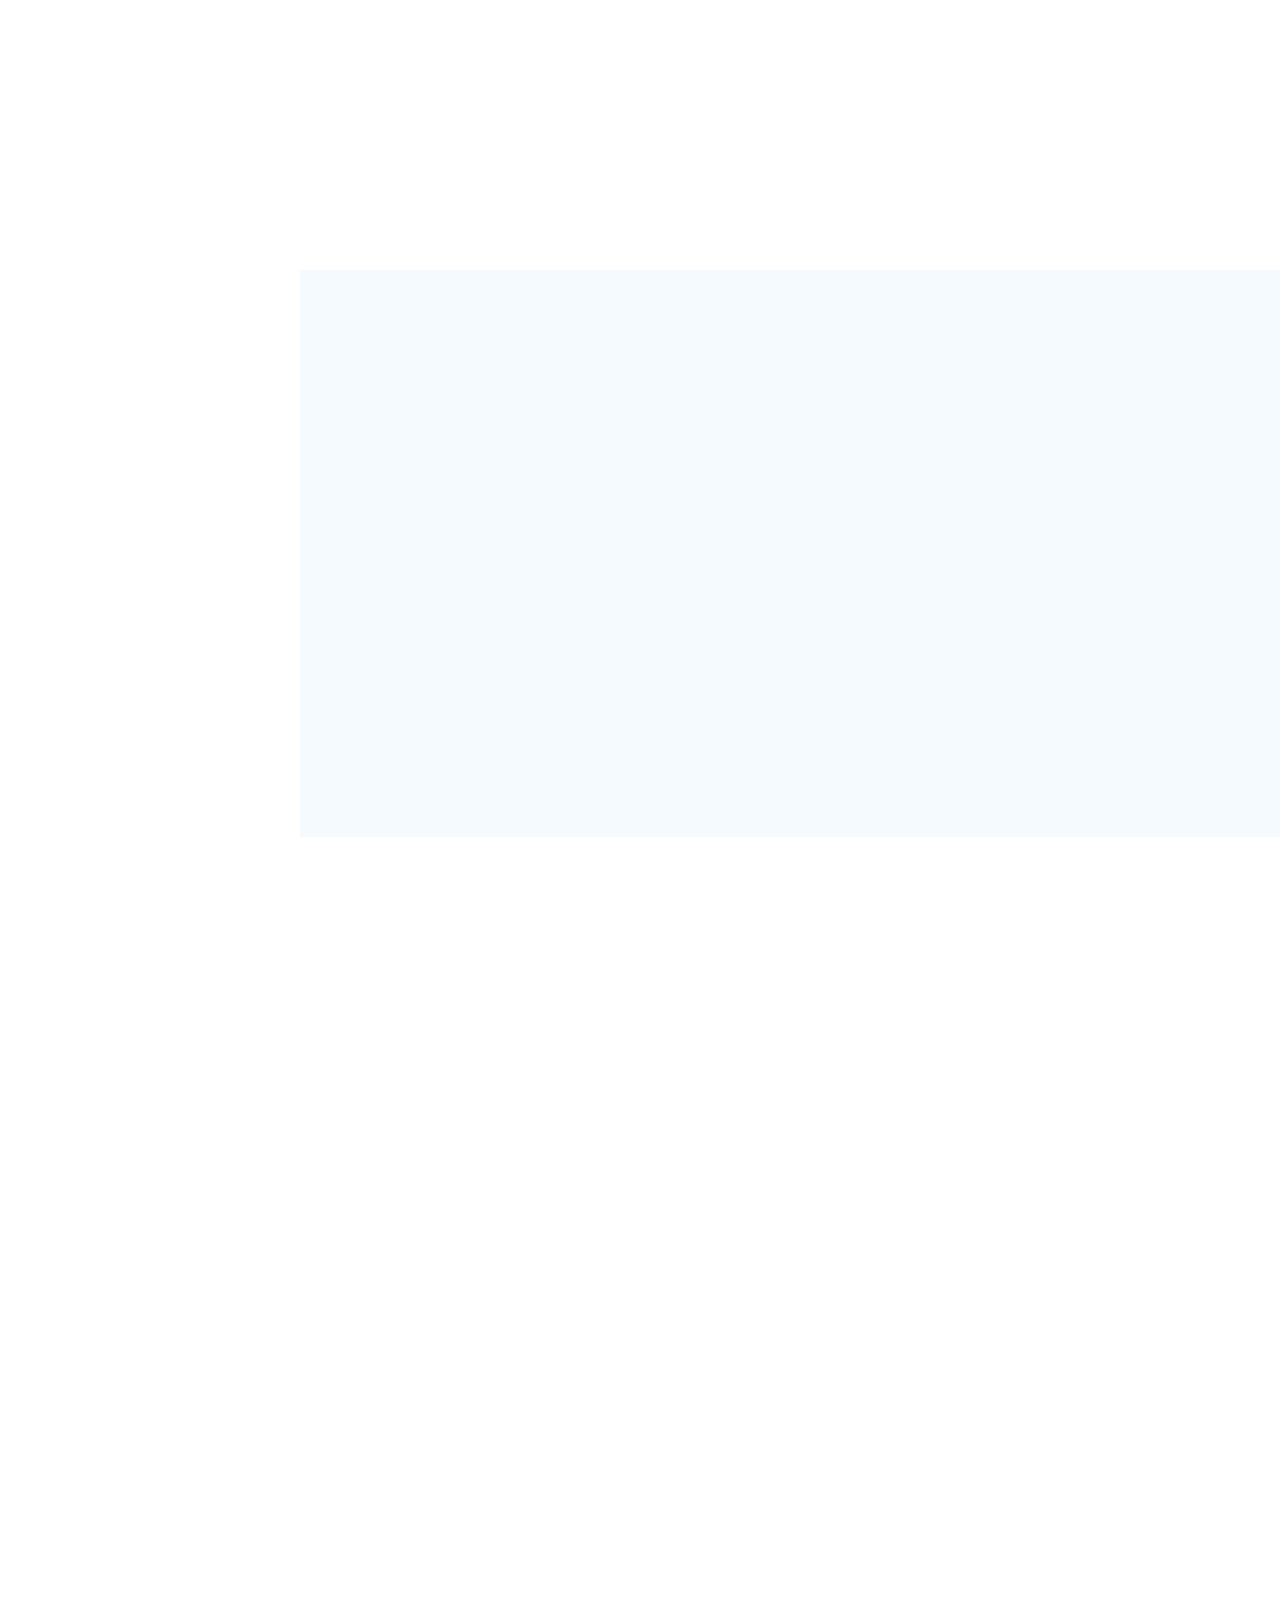
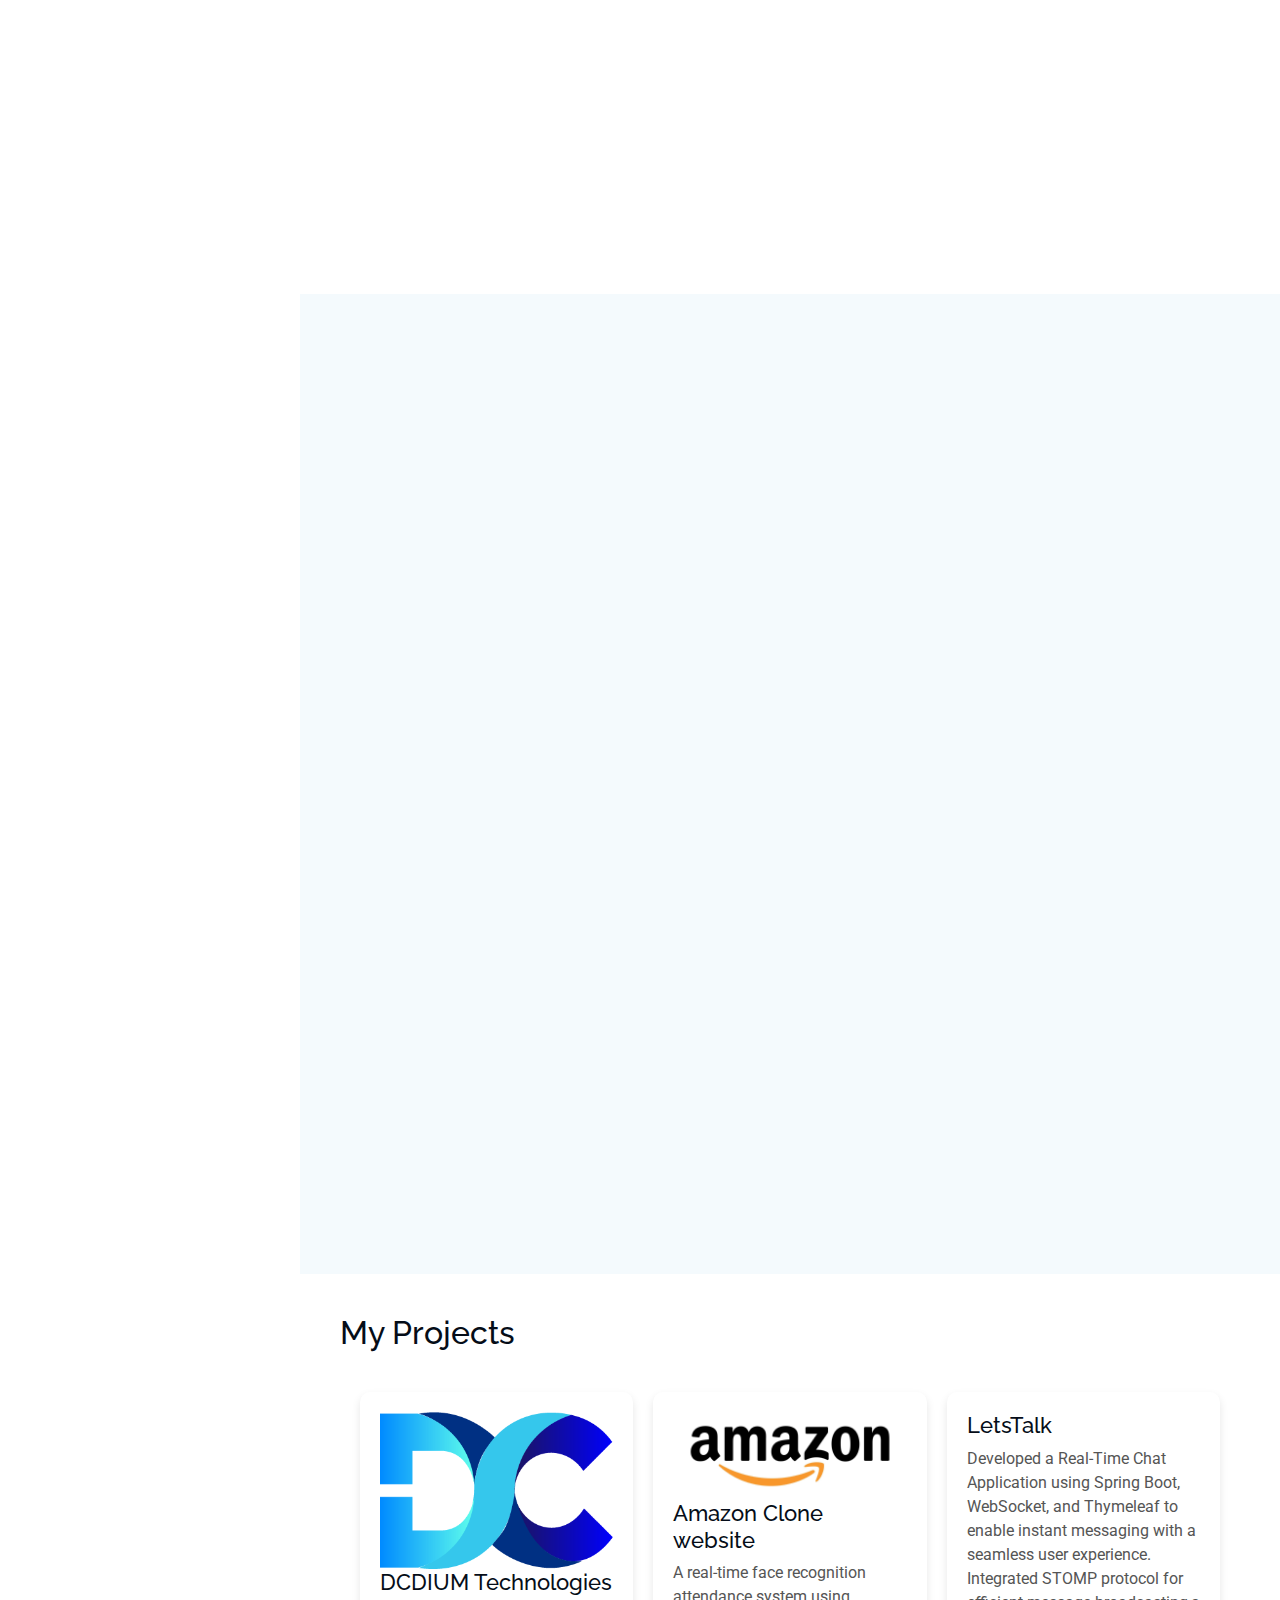
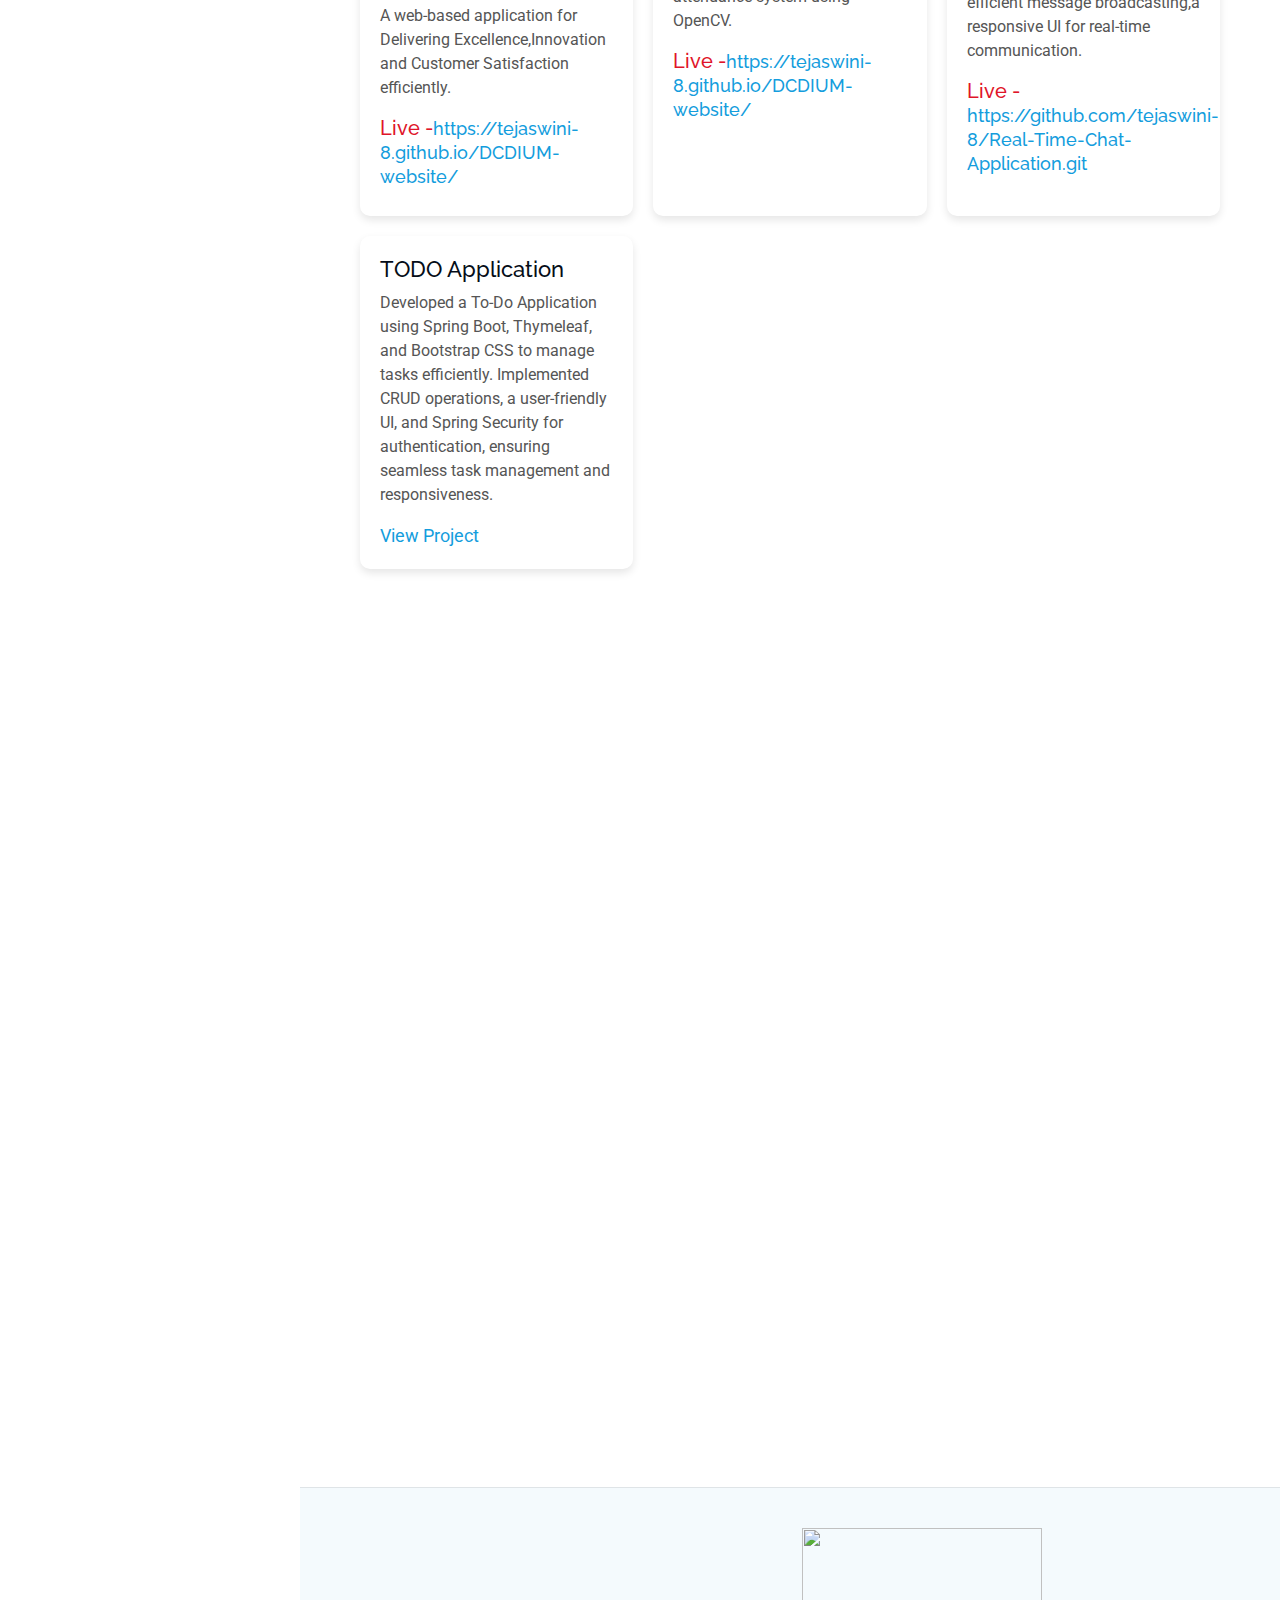
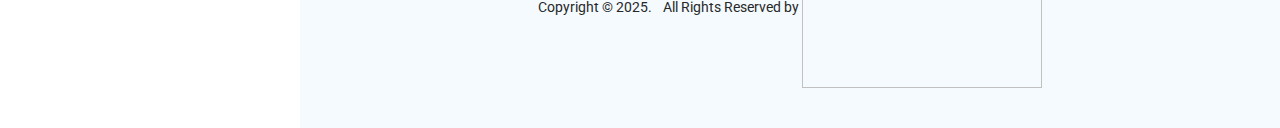
==== commit 9096b10f: "Updated Portfilo" ====
--- a/index.html
+++ b/index.html
@@ -372,73 +372,41 @@
 
 
 
-    <!-- Services Section -->
-    <section id="services" class="services section">
-
-      <!-- Section Title -->
-      <div class="container section-title" data-aos="fade-up">
-        <h2>Services</h2>
-        <p>Magnam dolores commodi suscipit. Necessitatibus eius consequatur ex aliquid fuga eum quidem. Sit sint consectetur velit. Quisquam quos quisquam cupiditate. Et nemo qui impedit suscipit alias ea. Quia fugiat sit in iste officiis commodi quidem hic quas.</p>
-      </div><!-- End Section Title -->
-
-      <div class="container">
-
-        <div class="row gy-4">
-
-          <div class="col-lg-4 col-md-6 service-item d-flex" data-aos="fade-up" data-aos-delay="100">
-            <div class="icon flex-shrink-0"><i class="bi bi-briefcase"></i></div>
-            <div>
-              <h4 class="title"><a href="service-details.html" class="stretched-link">Lorem Ipsum</a></h4>
-              <p class="description">Voluptatum deleniti atque corrupti quos dolores et quas molestias excepturi sint occaecati cupiditate non provident</p>
-            </div>
-          </div>
-          <!-- End Service Item -->
-
-          <div class="col-lg-4 col-md-6 service-item d-flex" data-aos="fade-up" data-aos-delay="200">
-            <div class="icon flex-shrink-0"><i class="bi bi-card-checklist"></i></div>
-            <div>
-              <h4 class="title"><a href="service-details.html" class="stretched-link">Dolor Sitema</a></h4>
-              <p class="description">Minim veniam, quis nostrud exercitation ullamco laboris nisi ut aliquip ex ea commodo consequat tarad limino ata</p>
-            </div>
-          </div><!-- End Service Item -->
-
-          <div class="col-lg-4 col-md-6 service-item d-flex" data-aos="fade-up" data-aos-delay="300">
-            <div class="icon flex-shrink-0"><i class="bi bi-bar-chart"></i></div>
-            <div>
-              <h4 class="title"><a href="service-details.html" class="stretched-link">Sed ut perspiciatis</a></h4>
-              <p class="description">Duis aute irure dolor in reprehenderit in voluptate velit esse cillum dolore eu fugiat nulla pariatur</p>
-            </div>
-          </div><!-- End Service Item -->
-
-          <div class="col-lg-4 col-md-6 service-item d-flex" data-aos="fade-up" data-aos-delay="400">
-            <div class="icon flex-shrink-0"><i class="bi bi-binoculars"></i></div>
-            <div>
-              <h4 class="title"><a href="service-details.html" class="stretched-link">Magni Dolores</a></h4>
-              <p class="description">Excepteur sint occaecat cupidatat non proident, sunt in culpa qui officia deserunt mollit anim id est laborum</p>
-            </div>
-          </div><!-- End Service Item -->
-
-          <div class="col-lg-4 col-md-6 service-item d-flex" data-aos="fade-up" data-aos-delay="500">
-            <div class="icon flex-shrink-0"><i class="bi bi-brightness-high"></i></div>
-            <div>
-              <h4 class="title"><a href="service-details.html" class="stretched-link">Nemo Enim</a></h4>
-              <p class="description">At vero eos et accusamus et iusto odio dignissimos ducimus qui blanditiis praesentium voluptatum deleniti atque</p>
-            </div>
-          </div><!-- End Service Item -->
-
-          <div class="col-lg-4 col-md-6 service-item d-flex" data-aos="fade-up" data-aos-delay="600">
-            <div class="icon flex-shrink-0"><i class="bi bi-calendar4-week"></i></div>
-            <div>
-              <h4 class="title"><a href="service-details.html" class="stretched-link">Eiusmod Tempor</a></h4>
-              <p class="description">Et harum quidem rerum facilis est et expedita distinctio. Nam libero tempore, cum soluta nobis est eligendi</p>
-            </div>
-          </div><!-- End Service Item -->
-
-        </div>
-
-      </div>
-
-    </section><!-- /Services Section -->
+    <!-- Project Section -->
+  
+    <section class="projects">
+      <h2>My Projects</h2>
+      <div class="grid-container">
+          <div class="project-card">
+              <img class = "project-img" src="assets/img/projects/dc_logo.png" alt="">
+              <h3>DCDIUM Technologies</h3>
+              <p>A web-based application for Delivering Excellence,Innovation and Customer Satisfaction efficiently.</p>
+               <h5>Live -<a href="https://tejaswini-8.github.io/DCDIUM-website/">https://tejaswini-8.github.io/DCDIUM-website/</a></h5>
+              <!-- <div class="skills">
+                <h6>Skills</h6>
+                  <em>HMTL, CSS, BOOTSTRAP</em>
+              </div> -->
+          </div>
+          <div class="project-card">
+            <img class = "project-img" src="assets/img/projects/amazon-logo.jpg" alt="">
+              <h3>Amazon Clone website</h3>
+              <p>A real-time face recognition attendance system using OpenCV.</p>
+              <h5>Live -<a href="https://tejaswini-8.github.io/DCDIUM-website/">https://tejaswini-8.github.io/DCDIUM-website/</a></h5>
+          </div>
+          <div class="project-card">
+              <h3>LetsTalk</h3>
+              <p>Developed a Real-Time Chat Application using Spring Boot, WebSocket, and Thymeleaf to enable instant messaging with a seamless user experience. Integrated STOMP protocol for efficient message broadcasting,a responsive UI for real-time communication.</p>
+              <h5>Live -<a href="https://github.com/tejaswini-8/Real-Time-Chat-Application.git">https://github.com/tejaswini-8/Real-Time-Chat-Application.git</a></h5>
+              
+          </div>
+          <div class="project-card">
+              <h3>TODO Application</h3>
+              <p>Developed a To-Do Application using Spring Boot, Thymeleaf, and Bootstrap CSS to manage tasks efficiently. Implemented CRUD operations, a user-friendly UI, and Spring Security for authentication, ensuring seamless task management and responsiveness.</p>
+              <a href="#">View Project</a>
+          </div>
+      </div>
+  </section>
+    <!-- /project Section -->
 
    
     <!-- Contact Section -->
@@ -480,7 +448,7 @@
                 </div>
               </div><!-- End Info Item -->
 
-              <iframe src="https://www.google.com/maps/embed?pb=!1m14!1m8!1m3!1d48389.78314118045!2d-74.006138!3d40.710059!3m2!1i1024!2i768!4f13.1!3m3!1m2!1s0x89c25a22a3bda30d%3A0xb89d1fe6bc499443!2sDowntown%20Conference%20Center!5e0!3m2!1sen!2sus!4v1676961268712!5m2!1sen!2sus" frameborder="0" style="border:0; width: 100%; height: 270px;" allowfullscreen="" loading="lazy" referrerpolicy="no-referrer-when-downgrade"></iframe>
+              <iframe src="https://www.google.com/maps/embed?pb=!1m18!1m12!1m3!1d242118.1700600569!2d73.69815404900667!3d18.524545039866496!2m3!1f0!2f0!3f0!3m2!1i1024!2i768!4f13.1!3m3!1m2!1s0x3bc2bf2e67461101%3A0x828d43bf9d9ee343!2sPune%2C%20Maharashtra!5e0!3m2!1sen!2sin!4v1739543268394!5m2!1sen!2sin" frameborder="0" style="border:0; width: 100%; height: 270px;" allowfullscreen="" loading="lazy" referrerpolicy="no-referrer-when-downgrade"></iframe>
             </div>
           </div>
 
@@ -507,8 +475,6 @@
                   <label for="message-field" class="pb-2">Message</label>
                   <textarea class="form-control" name="message" rows="10" id="message-field" required=""></textarea>
                 </div>
-
-               
                 
                 <div class="col-md-12 text-center">
                   <div class="loading">Loading...</div>
@@ -552,7 +518,6 @@
 
   <!-- Vendor JS Files -->
   <script src="assets/vendor/bootstrap/js/bootstrap.bundle.min.js"></script>
-  <script src="assets/vendor/php-email-form/validate.js"></script>
   <script src="assets/vendor/aos/aos.js"></script>
   <script src="assets/vendor/typed.js/typed.umd.js"></script>
   <script src="assets/vendor/purecounter/purecounter_vanilla.js"></script>
--- a/assets/css/main.css
+++ b/assets/css/main.css
@@ -821,61 +821,83 @@
 .portfolio .portfolio-content:hover img {
   transform: scale(1.1);
 }
-
-/*--------------------------------------------------------------
-# Services Section
---------------------------------------------------------------*/
-.services .service-item {
-  position: relative;
-}
-
-.services .service-item .icon {
-  background: var(--accent-color);
-  display: flex;
-  align-items: center;
-  justify-content: center;
-  width: 54px;
-  height: 54px;
-  border-radius: 50%;
-  transition: 0.5s;
-  border: 1px solid var(--accent-color);
-  margin-right: 20px;
-}
-
-.services .service-item .icon i {
-  color: var(--contrast-color);
-  font-size: 24px;
-  line-height: 0;
-}
-
-.services .service-item:hover .icon {
-  background: var(--surface-color);
-}
-
-.services .service-item:hover .icon i {
-  color: var(--accent-color);
-}
-
-.services .service-item .title {
-  font-weight: 700;
-  margin-bottom: 15px;
-  font-size: 18px;
-}
-
-.services .service-item .title a {
-  color: var(--heading-color);
-}
-
-.services .service-item .title a:hover {
-  color: var(--accent-color);
-}
-
-.services .service-item .description {
-  line-height: 24px;
-  font-size: 14px;
-}
-
-
+/*--------------------------------------------------------------
+# project Section
+--------------------------------------------------------------*/
+/* General Styles */
+
+/* Projects Section */
+.projects {
+  padding: 40px;
+  background: #fff;
+}
+
+.projects h2 {
+  font-size: 2rem;
+  margin-bottom: 20px;
+}
+
+/* Grid Layout */
+.grid-container {
+  display: grid;
+  grid-template-columns: repeat(auto-fit, minmax(250px, 1fr));
+  gap: 20px;
+  padding: 20px;
+  max-width: 1000px;
+  margin: auto;
+}
+
+/* Project Card */
+.project-card {
+  background: #fff;
+  padding: 20px;
+  border-radius: 10px;
+  box-shadow: 0 4px 8px rgba(0, 0, 0, 0.1);
+  transition: transform 0.3s ease, box-shadow 0.3s ease;
+}
+
+.project-card:hover {
+  transform: translateY(-35px);
+  box-shadow: 6px 6px 6px 12px rgba(0, 0, 0, 0.15);
+}
+
+.project-card h3 {
+  margin-top: 0;
+  font-size: 1.4rem;
+}
+
+.project-card p {
+  color: #555;
+  font-size: 1rem;
+}
+
+.project-card a {
+  
+  text-decoration: none;
+  transition: background 0.3s ease;
+  font-size: 1.1rem;
+}
+
+.project-card a:hover {
+  color:#040b14 ;
+  text-decoration: underline;
+}
+
+/* Responsive */
+@media (max-width: 600px) {
+  .grid-container {
+      grid-template-columns: 1fr;
+  }
+}
+
+.project-img{
+  width: 100%;
+  block-size: fit-content;
+} 
+
+.projects h5 {
+  color: #df1529;
+}
 
 /*--------------------------------------------------------------
 # Contact Section
